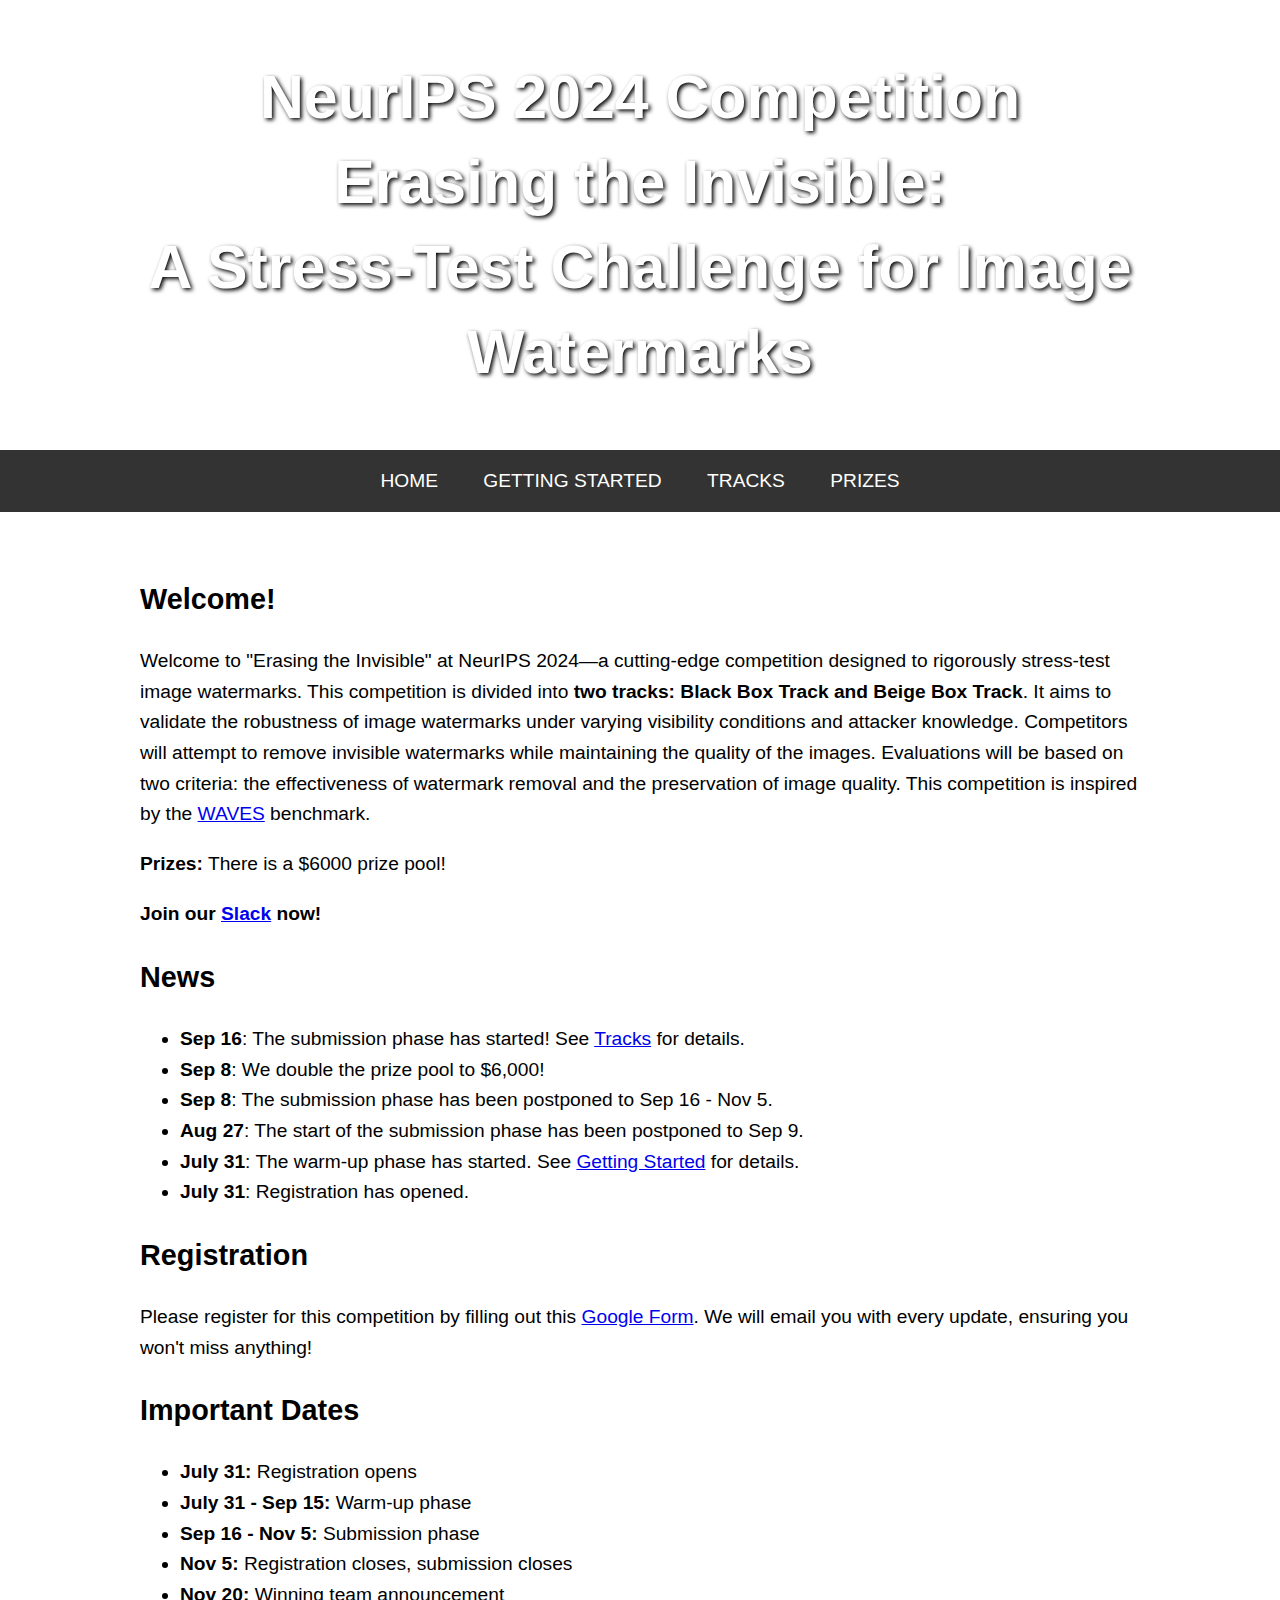
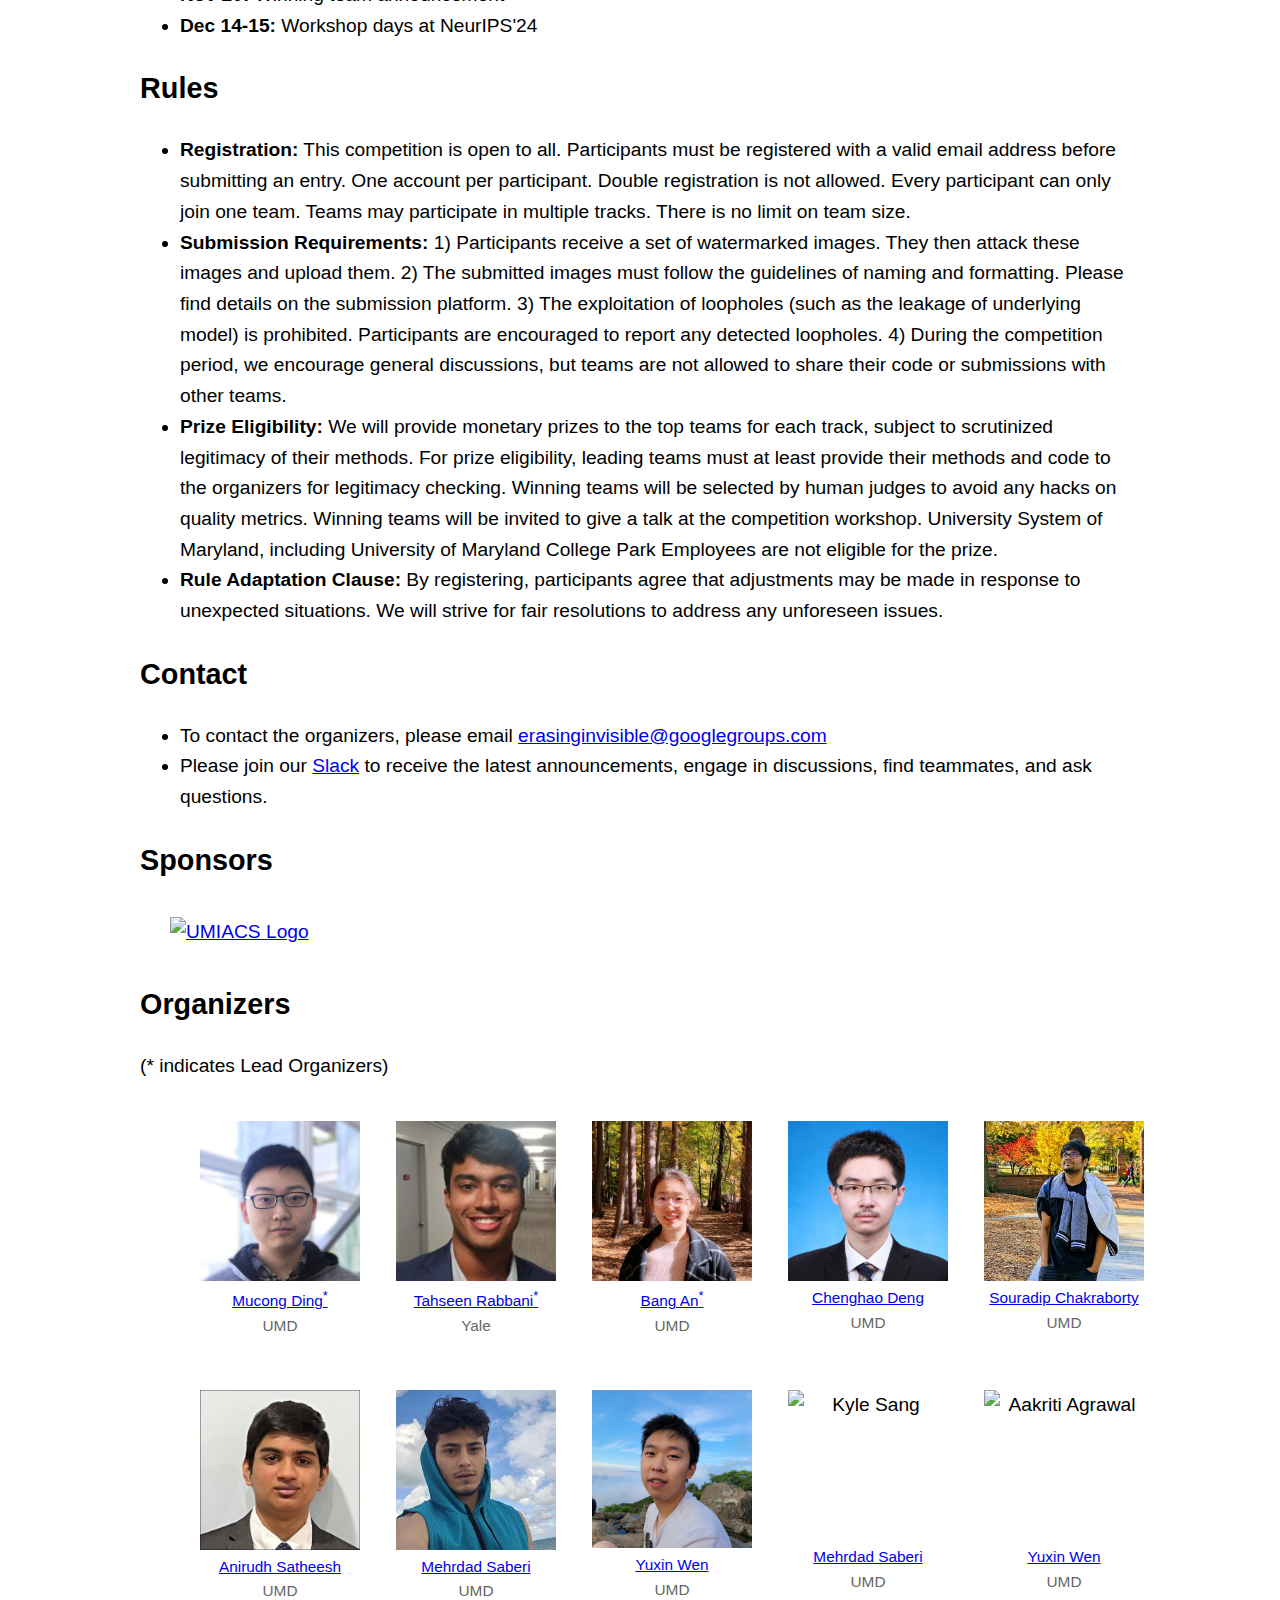
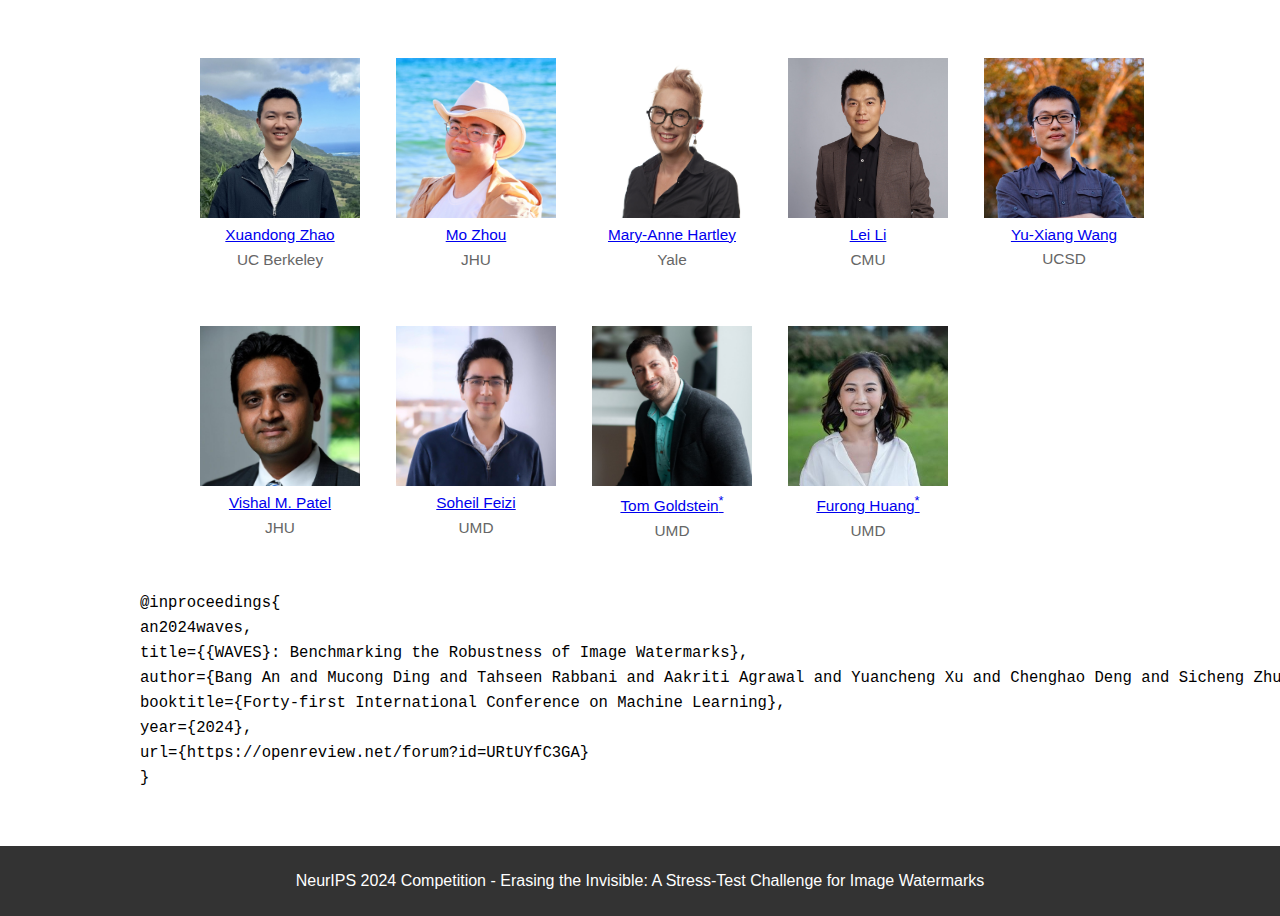
==== index.html @ 9df05ea3 "submission phase" ====
<!DOCTYPE html>
<html lang="en">
<head>
    <meta charset="UTF-8">
    <meta name="viewport" content="width=device-width, initial-scale=1.0">
    <title>NeurIPS 2024 Watermarking Competition</title>
    <link rel="stylesheet" href="style.css">
    <link rel="icon" href="assets/icon.svg" type="image/x-icon">
</head>
<body>
<div class="header">
    <h1>NeurIPS 2024 Competition<br> Erasing the Invisible:<br>A Stress-Test Challenge for Image
        Watermarks</h1>
</div>
<div class="nav">
    <a href="index.html">HOME</a>
    <a href="getting-started.html">GETTING STARTED</a>
    <a href="tracks.html">TRACKS</a>
    <a href="prizes.html">PRIZES</a>
    <!--    <a href="leaderboards.html">LEADERBOARDS</a>-->
    <!--    <a href="workshop.html">WORKSHOP</a>-->
    <!--    <a href="faq.html">FAQ</a>-->
</div>
<div class="content">
    <h2>Welcome!</h2>
    <p>Welcome to "Erasing the Invisible" at NeurIPS 2024—a cutting-edge competition designed to
        rigorously stress-test image watermarks. This competition is divided into <b>two tracks:
            Black Box Track and Beige Box Track</b>. It aims to validate the robustness of image
        watermarks under varying visibility conditions and attacker knowledge.
        Competitors will attempt to remove invisible watermarks while maintaining the quality of the
        images.
        Evaluations will be based on two criteria: the effectiveness of watermark removal and the
        preservation of image quality. This competition is inspired by the <a
                href="https://wavesbench.github.io/" target="_blank"> WAVES</a> benchmark.</p>

    <p><b>Prizes:</b> There is a $6000 prize pool!</p>
    <p><b>Join our <a
            href="https://join.slack.com/t/erasingtheinvisible/shared_invite/zt-2m8abcw3m-SmG~focrUH6npGxxBxh03g">Slack</a>
        now!</b></p>
    <h2>News</h2>
    <ul>
        <li><b>Sep 16</b>: The submission phase has started! See <a href="tracks.html" ,
                                                                  target="_blank">Tracks</a> for details.
        <li><b>Sep 8</b>: We double the prize pool to $6,000!
        <li><b>Sep 8</b>: The submission phase has been postponed to Sep 16 - Nov 5.
        <li><b>Aug 27</b>: The start of the submission phase has been postponed to Sep 9.
        <li><b>July 31</b>: The warm-up phase has started. See <a href="getting-started.html" ,
                                                                  target="_blank">Getting
            Started</a> for details.
        </li>
        <li><b>July 31</b>: Registration has opened.</li>
    </ul>

    <h2>Registration</h2>
    Please register for this competition by filling out this <a
        href="https://docs.google.com/forms/d/e/1FAIpQLSewOVIaQD0OBQijei0zxw_vg0gKv5KPgdekDD859IqjvolHGw/viewform?usp=sf_link"
        , target="_blank">Google Form</a>. We will email you with every update, ensuring you won't
    miss anything!

    <h2>Important Dates</h2>
    <ul>
        <li><b>July 31:</b> Registration opens</li>
        <li><b>July 31 - Sep 15:</b> Warm-up phase</li>
        <li><b>Sep 16 - Nov 5:</b> Submission phase</li>
        <li><b>Nov 5:</b> Registration closes, submission closes</li>
        <li><b>Nov 20:</b> Winning team announcement</li>
        <li><b>Dec 14-15:</b> Workshop days at NeurIPS'24</li>
    </ul>
    <h2>Rules</h2>
    <ul>
        <li><b>Registration:</b> This competition is open to all. Participants must be registered
            with a valid email address before submitting an entry. One account per participant.
            Double
            registration is not allowed. Every participant can only join one team.
            Teams may participate in multiple tracks. There is no limit on team size.
        </li>
        <li><b>Submission Requirements:</b> 1) Participants receive a set of watermarked images.
            They then attack these images and upload them.
            2) The submitted images must follow the guidelines of naming and formatting. Please find details on the submission platform.
<!--            3) Participants are also required to submit a description of attacks being used along-->
<!--            with the images.-->
            3) The exploitation of loopholes (such as the leakage of underlying model) is
            prohibited. Participants are encouraged to report any detected loopholes.
            4) During the competition period, we encourage general discussions, but teams are not
            allowed to share their code or submissions with other teams.
        </li>
        <li><b>Prize Eligibility:</b> We will provide monetary prizes to the top teams for each
            track, subject to scrutinized legitimacy of their methods.
            For prize eligibility, leading teams must at least provide their methods and code to the
            organizers for legitimacy checking.
            Winning teams will be selected by human judges to avoid any hacks on quality metrics.
            Winning teams will be invited to give a talk at the competition workshop. University System of Maryland, including University of Maryland College Park Employees are not eligible for the prize.
        </li>
        <li><b>Rule Adaptation Clause:</b> By registering, participants agree that adjustments may
            be made in response to unexpected situations. We will strive for fair resolutions to
            address any unforeseen issues.


        </li>

    </ul>


    <!--    <h2>Organizers</h2>-->

    <h2>Contact</h2>
    <ul>
        <li> To contact the organizers, please email <a
                href="mailto:erasinginvisible@googlegroups.com">erasinginvisible@googlegroups.com</a>
        </li>
        <li> Please join our <a
                href="https://join.slack.com/t/erasingtheinvisible/shared_invite/zt-2m8abcw3m-SmG~focrUH6npGxxBxh03g">Slack</a>
            to receive the latest announcements, engage in discussions, find teammates, and ask
            questions.
        </li>
    </ul>
    <h2>Sponsors</h2>
    <div class="sponsors-logos">
        <a href="https://www.umiacs.umd.edu/" target="_blank">
            <img src="assets/umiacs-building-logo.png" alt="UMIACS Logo" title="UMIACS">
        </a>
        <!--        <a href="http://sponsor2.com" target="_blank">-->
        <!--            <img src="images/sponsors/sponsor2.png" alt="Sponsor 2 Logo" title="Sponsor 2">-->
        <!--        </a>-->
        <!-- Add more sponsors as needed -->
    </div>
    <h2>Organizers</h2>
    (* indicates Lead Organizers)
    <div class="photo-grid">
        <figure class="photo">
            <img src="assets/people/mucong_ding.jpg" alt="Mucong Ding">
            <figcaption alt="Mucong Ding"><a href="https://www.mucongding.com/">Mucong Ding<sup>*</sup></a><br>UMD </figcaption>
        </figure>
        <figure class="photo">
            <img src="assets/people/tahseen.jpg" alt="Tahseen Rabbani">
            <figcaption alt="Tahseen Rabbani"><a href="https://twr7bm.github.io/">Tahseen Rabbani<sup>*</sup></a><br>Yale </figcaption>
        </figure>
        <figure class="photo">
            <img src="assets/people/bang.jpg" alt="Bang An">
            <figcaption alt="Bang An"><a href="https://bangann.github.io/">Bang An<sup>*</sup></a><br>UMD </figcaption>
        </figure>
        <figure class="photo">
            <img src="assets/people/chenghao.jpg" alt="Chenghao Deng">
            <figcaption alt="Chenghao Deng"><a href="https://www.linkedin.com/in/chenghao-deng-326444182/">Chenghao Deng</a><br>UMD </figcaption>
        </figure>
        <figure class="photo">
            <img src="assets/people/souradip.jpg" alt="Souradip Chakraborty">
            <figcaption alt="Souradip Chakraborty"><a href="https://souradip-chakraborty.github.io/">Souradip Chakraborty</a><br>UMD </figcaption>
        </figure>
        <figure class="photo">
            <img src="assets/people/anirudh.jpg" alt="Anirudh Satheesh">
            <figcaption alt=""><a href="https://www.linkedin.com/in/anirudh-satheesh/">Anirudh Satheesh</a><br>UMD </figcaption>
        </figure>
        <figure class="photo">
            <img src="assets/people/mehrdad.jpg" alt="Mehrdad Saberi">
            <figcaption alt=""><a href="https://mehrdadsaberi.github.io/">Mehrdad Saberi</a><br>UMD </figcaption>
        </figure>
        <figure class="photo">
            <img src="assets/people/yuxin.png" alt="Yuxin Wen">
            <figcaption alt=""><a href="https://yuxinwenrick.github.io/">Yuxin Wen</a><br>UMD </figcaption>
        </figure>
        <figure class="photo">
            <img src="assets/people/kyle.jpg" alt="Kyle Sang">
            <figcaption alt=""><a href="https://www.linkedin.com/in/kyle-sang/">Mehrdad Saberi</a><br>UMD </figcaption>
        </figure>
        <figure class="photo">
            <img src="assets/people/aakriti.jpeg" alt="Aakriti Agrawal">
            <figcaption alt=""><a href="https://sites.google.com/bits-pilani.ac.in/aakriti">Yuxin Wen</a><br>UMD </figcaption>
        </figure>
        <figure class="photo">
            <img src="assets/people/xuandong.jpg" alt="Xuandong Zhao">
             <figcaption alt=""><a href="https://xuandongzhao.github.io/">Xuandong Zhao</a><br>UC Berkeley </figcaption>
        </figure>
        <figure class="photo">
            <img src="assets/people/mozhou.png" alt="Mo Zhou">
            <figcaption alt=""><a href="https://cdluminate.github.io/">Mo Zhou</a><br>JHU </figcaption>
        </figure>
        <figure class="photo">
            <img src="assets/people/mary.jpg" alt="Mary-Anne Hartley">
            <figcaption alt=""><a href="https://medicine.yale.edu/profile/mary-anne-hartley/">Mary-Anne Hartley</a><br>Yale </figcaption>
        </figure>
        <figure class="photo">
            <img src="assets/people/lei.jpg" alt="Lei Li">
            <figcaption alt=""><a href="https://lileicc.github.io/">Lei Li</a><br>CMU </figcaption>
        </figure>
        <figure class="photo">
            <img src="assets/people/yuxiang.jpg" alt="Yu-Xiang Wang">
            <figcaption alt=""><a href="https://cseweb.ucsd.edu/~yuxiangw/">Yu-Xiang Wang</a><br>UCSD </figcaption>
        </figure>
        <figure class="photo">
            <img src="assets/people/vishal.jpg" alt="Vishal M. Patel">
            <figcaption alt=""><a href="https://engineering.jhu.edu/faculty/vishal-patel/">Vishal M. Patel</a><br>JHU </figcaption>
        </figure>
        <figure class="photo">
            <img src="assets/people/soheil.jpg" alt="Soheil Feizi">
            <figcaption alt=""><a href="https://www.cs.umd.edu/~sfeizi/">Soheil Feizi</a><br>UMD </figcaption>
        </figure>
        <figure class="photo">
            <img src="assets/people/tom.jpg" alt="Tom Goldstein">
             <figcaption alt=""><a href="https://www.cs.umd.edu/~tomg/">Tom Goldstein<sup>*</sup></a><br>UMD </figcaption>
        </figure>
        <figure class="photo">
            <img src="assets/people/furong.jpg" alt="Furong Huang">
            <figcaption alt=""><a href="https://furong-huang.com/">Furong Huang<sup>*</sup></a><br>UMD </figcaption>
        </figure>
        <!-- Add more photos as needed -->
    </div>
    <pre><code>@inproceedings{
an2024waves,
title={{WAVES}: Benchmarking the Robustness of Image Watermarks},
author={Bang An and Mucong Ding and Tahseen Rabbani and Aakriti Agrawal and Yuancheng Xu and Chenghao Deng and Sicheng Zhu and Abdirisak Mohamed and Yuxin Wen and Tom Goldstein and Furong Huang},
booktitle={Forty-first International Conference on Machine Learning},
year={2024},
url={https://openreview.net/forum?id=URtUYfC3GA}
}</code></pre>




</div>
<div class="footer">
    <p>NeurIPS 2024 Competition - Erasing the Invisible: A Stress-Test Challenge for Image
        Watermarks</p>
</div>
</body>
</html>
---- style.css ----
body, html {
    margin: 0;
    font-family: Arial, sans-serif;
}

.header {
    background-image: url('https://upload.wikimedia.org/wikipedia/commons/0/0a/The_Great_Wave_off_Kanagawa.jpg');
    height: 50vh;
    background-size: cover;
    background-position: center;
    display: flex;
    align-items: center;
    justify-content: center;
    color: white;
    text-shadow: 2px 2px 4px #000000;
}

.header h1 {
    text-align: center;
    width: 100%;
    font-size: 3.8em;
    padding: 20px;
    line-height: 1.4;
}

.nav {
    background: #333;
    color: #fff;
    padding: 20px;
    text-align: center;
    font-size: 1.2em;
}

.nav a {
    color: white;
    padding: 14px 20px;
    text-decoration: none;
}

.nav a:hover {
    background-color: #ddd;
    color: black;
}

.content {
    background-color: white; /* Light background for content */
    padding: 20px 40px; /* Increased padding for better spacing */
    margin: 20px auto; /* Centers the content and adds vertical spacing */
    max-width: 1000px; /* Maximum width of the content block */
    /*box-shadow: 0 4px 8px rgba(0, 0, 0, 0.1); !* Subtle shadow for depth *!*/
    font-size: 1.2em; /* Larger font size for readability */
    line-height: 1.6; /* Increased line height */
    text-align: left; /* Keep text aligned to the left for better readability in paragraphs */
}

.footer {
    text-align: center;
    padding: 10px;
    background: #333;
    color: white;
}

.sponsors-logos img {
    width: 250px; /* or any size that fits your design */
    height: auto;
    margin: 10px 20px;
    vertical-align: middle; /* Aligns the image vertically if text or other elements are present */
}

.sponsors-logos a {
    display: inline-block; /* Ensures the links are aligned nicely */
    margin: 0 10px; /* Space between logos */
}

.responsive-image {
    width: 100%; /* Makes the image responsive and matches the container's width */
    height: auto; /* Maintains the aspect ratio of the image */
}

.photo-grid {
    display: grid;
    grid-template-columns: repeat(auto-fit, minmax(160px, 1fr)); /* adjust number of columns based on content width */
    gap: 20px;
    justify-content: center; /* Centers the grid items in the row */
    padding: 20px;
}

.photo {
    width: 160px;
    height: 210px; /* Increased height to accommodate captions */
    overflow: hidden;
    display: flex;
    flex-direction: column;
    align-items: center;
    text-align: center; /* Center-align text for aesthetic purposes */
    background: #fff; /* Optional: background color */
}

.photo img {
    width: 100%;
    height: 160px; /* Fixed height for images */
    object-fit: cover;
}

figcaption {
    color: #666; /* Caption text color */
    font-size: 0.8em; /* Smaller font size for captions */
    padding: 5px; /* Padding around the caption text */
}


/* Medium Screen Devices: Tablets in Landscape Mode */
@media (min-width: 768px) and (max-width: 1024px) {
    .header h1 {
        font-size: 3.0em;
        padding: 15px;
    }

    .nav {
        font-size: 1.1em;
    }

    .nav a {
        padding: 12px 18px;
    }

    .content {
        padding: 15px 30px;
        font-size: 1.1em;
    }

    .photo-grid {
        grid-template-columns: repeat(auto-fit, minmax(180px, 1fr));
    }

    .photo {
        width: 180px;
        height: 230px;
    }

    .photo img {
        height: 180px;
    }

    .sponsors-logos img {
        width: 100px;
    }
}

/* Smaller Devices: Mobile Phones */
@media (max-width: 768px) {
    .header {
        height: 30vh;
    }

    .header h1 {
        font-size: 2.5em;
        padding: 10px;
    }

    .nav {
        font-size: 1em;
    }

    .nav a {
        padding: 10px 15px;
    }

    .content {
        padding: 10px 20px;
        margin: 10px auto;
        font-size: 1em;
    }

    .footer {
        padding: 5px;
    }

    .sponsors-logos img {
        width: 80px;
    }
}

/* Very Small Devices */
@media (max-width: 480px) {
    .header {
        height: 25vh;
    }

    .header h1 {
        font-size: 2em;
    }

    .nav {
        padding: 10px 0;
        font-size: 0.9em;
    }

    .nav a {
        padding: 8px 10px;
    }

    .content {
        padding: 8px 15px;
    }
}
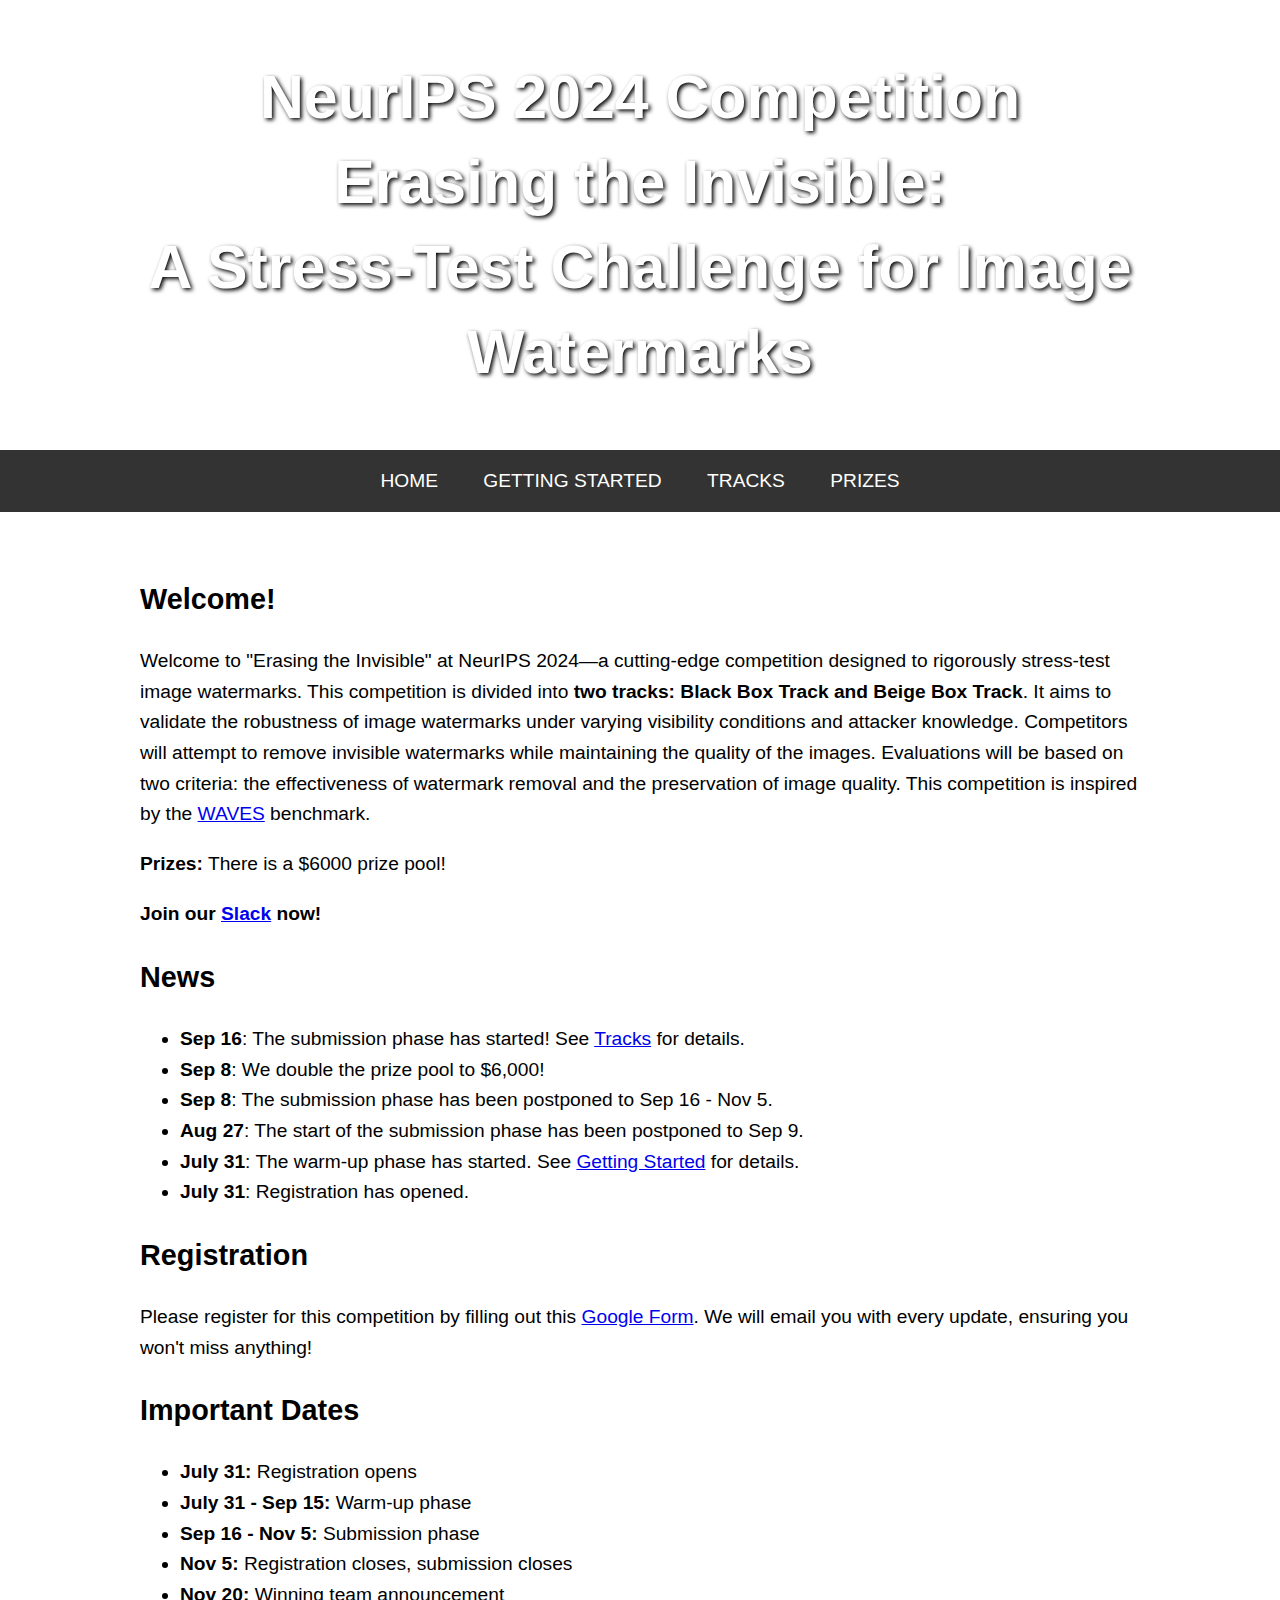
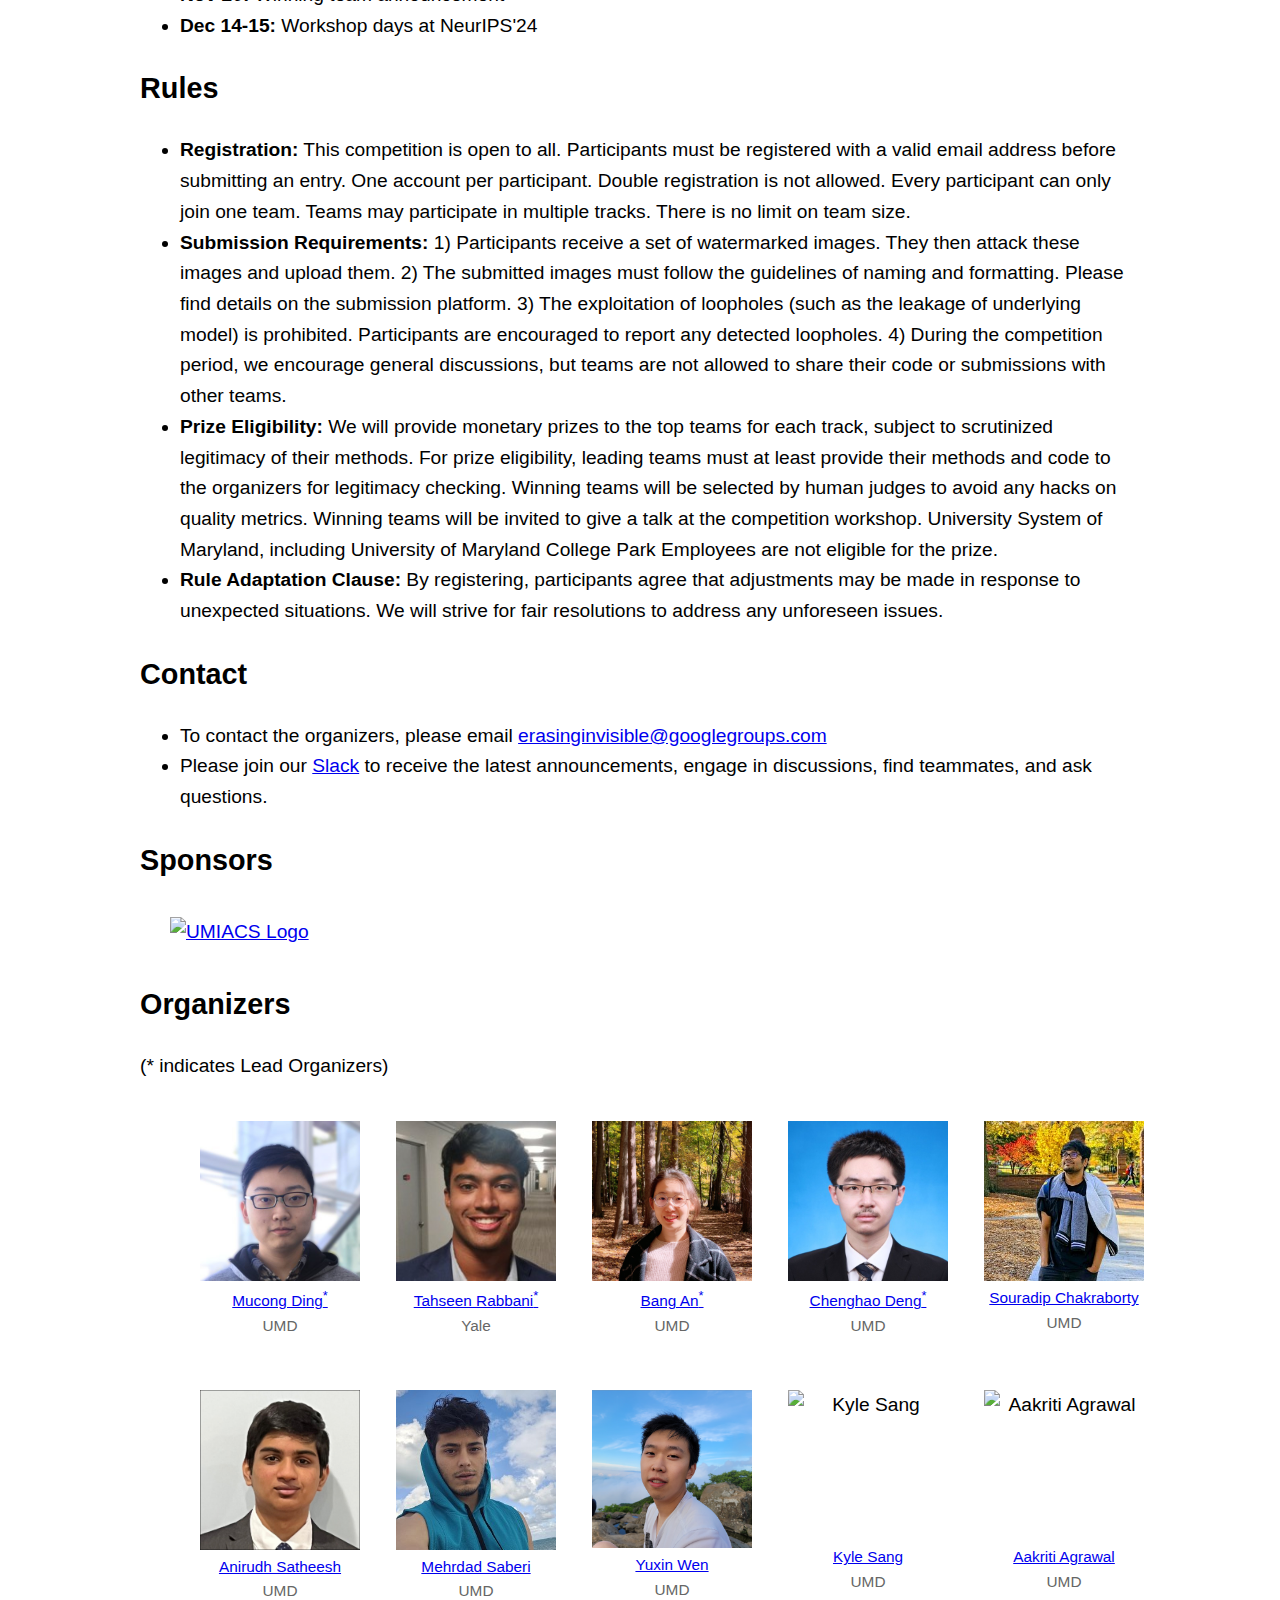
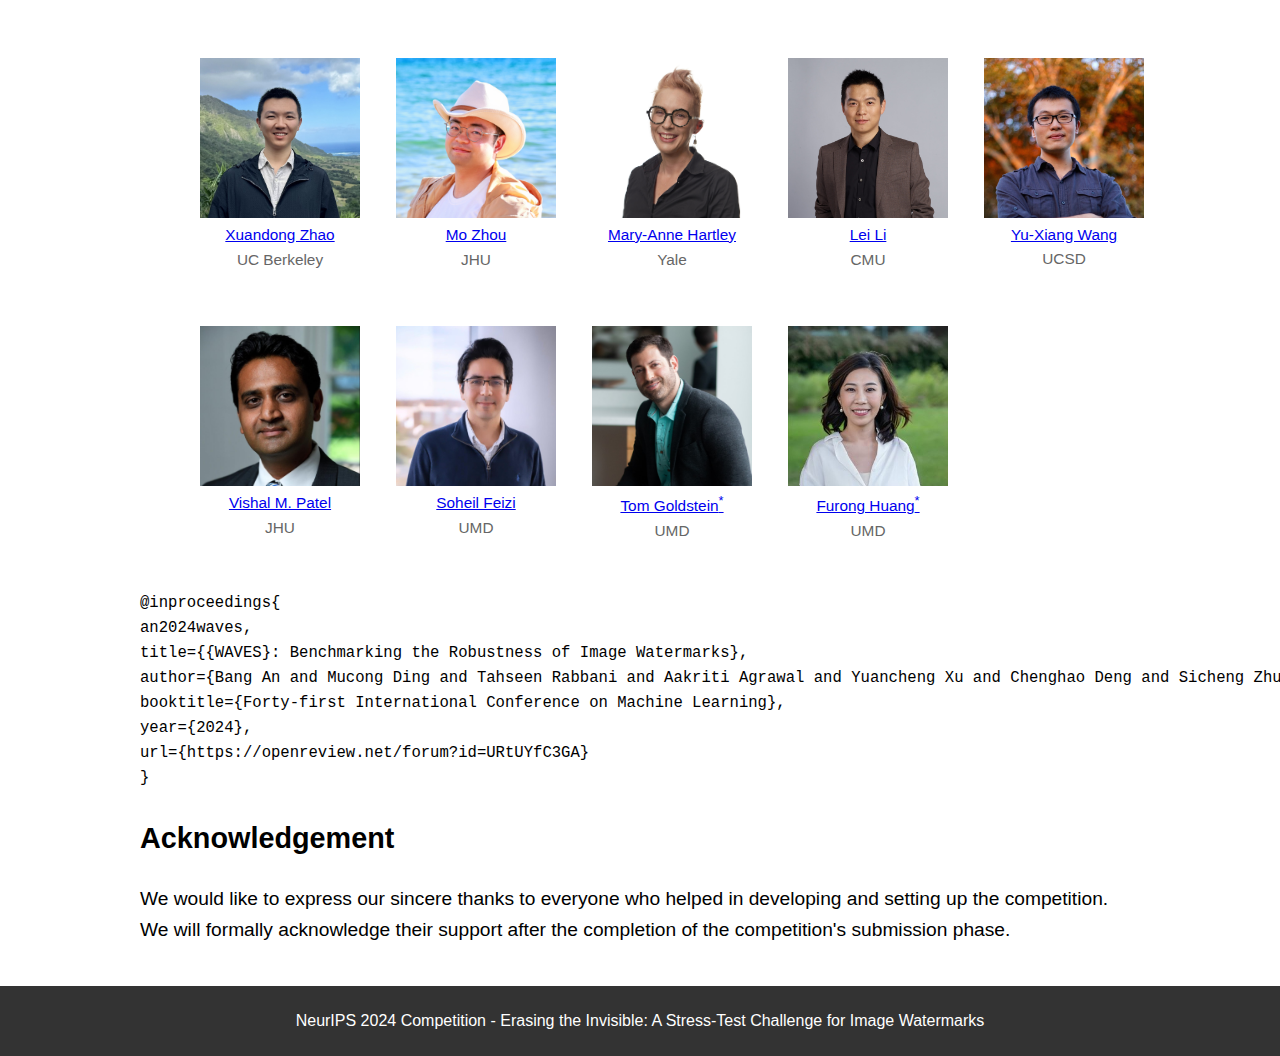
==== commit b6f68acc: "acknowledgement" ====
--- a/index.html
+++ b/index.html
@@ -141,7 +141,7 @@
         </figure>
         <figure class="photo">
             <img src="assets/people/chenghao.jpg" alt="Chenghao Deng">
-            <figcaption alt="Chenghao Deng"><a href="https://www.linkedin.com/in/chenghao-deng-326444182/">Chenghao Deng</a><br>UMD </figcaption>
+            <figcaption alt="Chenghao Deng"><a href="https://www.linkedin.com/in/chenghao-deng-326444182/">Chenghao Deng<sup>*</sup></a><br>UMD </figcaption>
         </figure>
         <figure class="photo">
             <img src="assets/people/souradip.jpg" alt="Souradip Chakraborty">
@@ -161,11 +161,11 @@
         </figure>
         <figure class="photo">
             <img src="assets/people/kyle.jpg" alt="Kyle Sang">
-            <figcaption alt=""><a href="https://www.linkedin.com/in/kyle-sang/">Mehrdad Saberi</a><br>UMD </figcaption>
+            <figcaption alt=""><a href="https://www.linkedin.com/in/kyle-sang/">Kyle Sang</a><br>UMD </figcaption>
         </figure>
         <figure class="photo">
             <img src="assets/people/aakriti.jpeg" alt="Aakriti Agrawal">
-            <figcaption alt=""><a href="https://sites.google.com/bits-pilani.ac.in/aakriti">Yuxin Wen</a><br>UMD </figcaption>
+            <figcaption alt=""><a href="https://sites.google.com/bits-pilani.ac.in/aakriti">Aakriti Agrawal</a><br>UMD </figcaption>
         </figure>
         <figure class="photo">
             <img src="assets/people/xuandong.jpg" alt="Xuandong Zhao">
@@ -214,6 +214,9 @@
 url={https://openreview.net/forum?id=URtUYfC3GA}
 }</code></pre>
 
+    <h2>Acknowledgement</h2>
+    We would like to express our sincere thanks to everyone who helped in developing and setting up the competition.
+    We will formally acknowledge their support after the completion of the competition's submission phase.
 
 
 
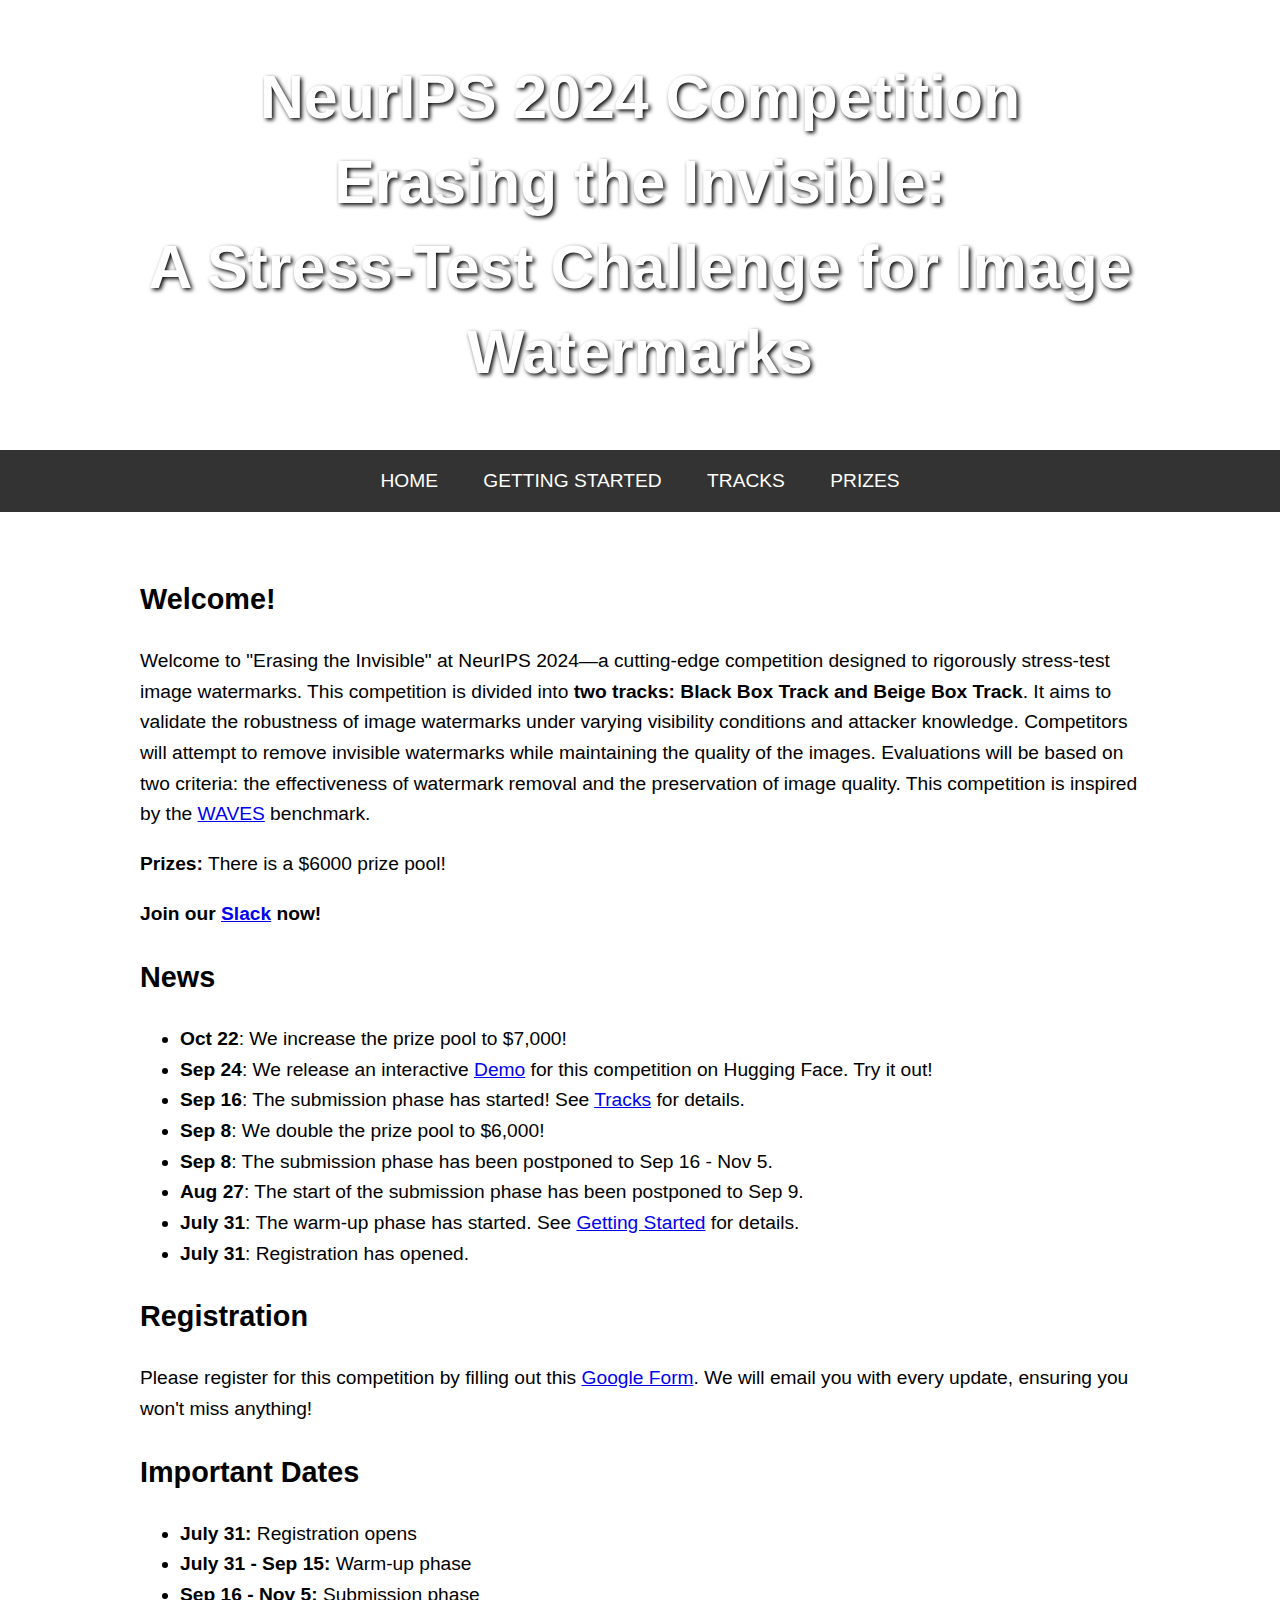
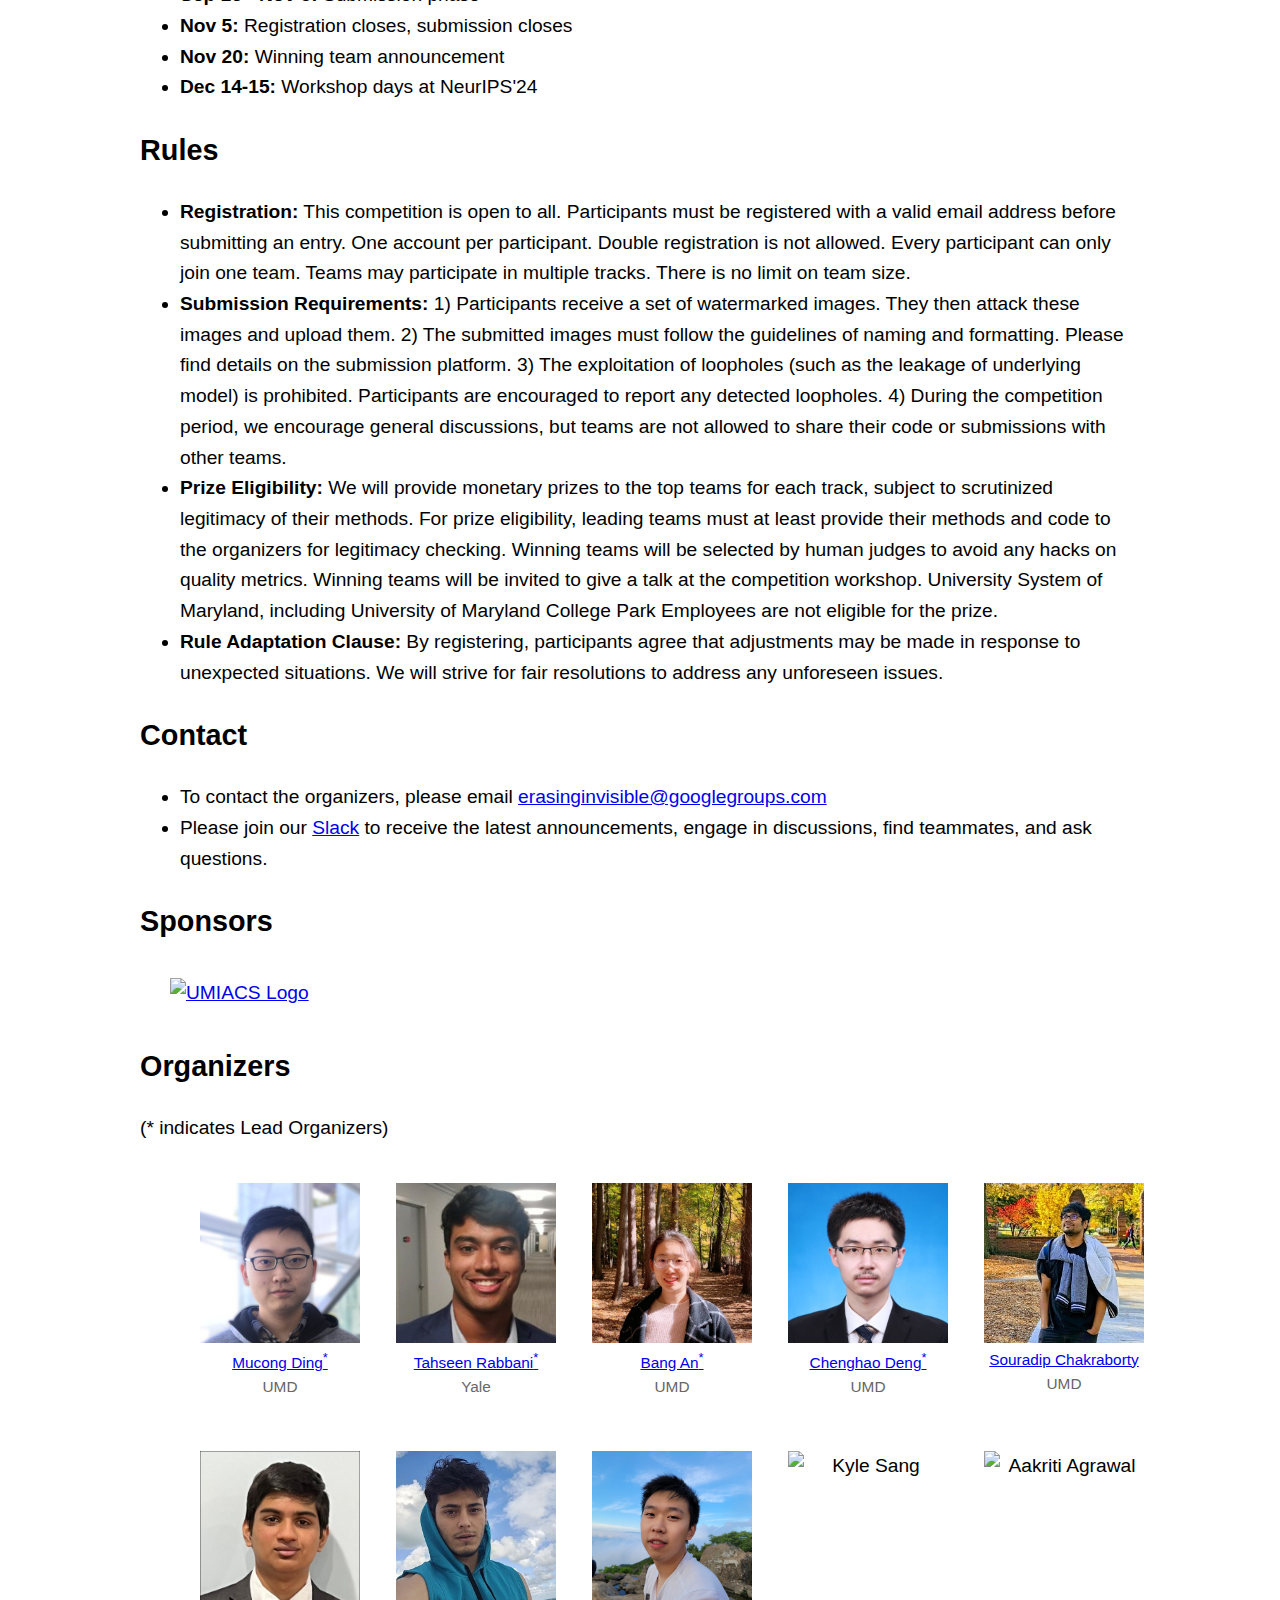
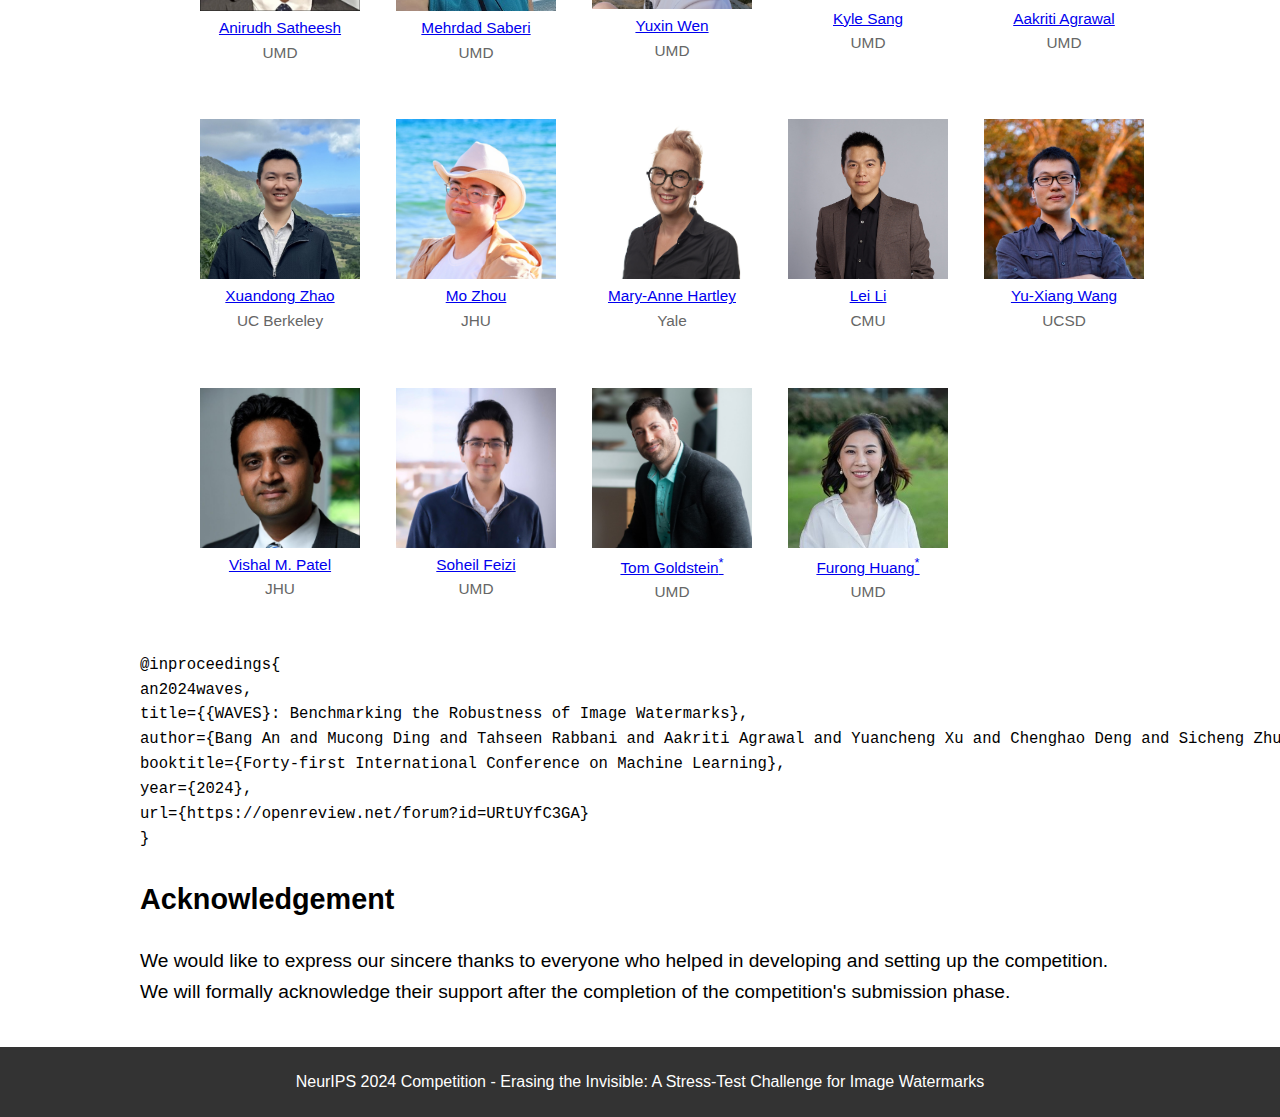
==== commit 16c353f5: "increase prize" ====
--- a/index.html
+++ b/index.html
@@ -35,10 +35,14 @@
 
     <p><b>Prizes:</b> There is a $6000 prize pool!</p>
     <p><b>Join our <a
-            href="https://join.slack.com/t/erasingtheinvisible/shared_invite/zt-2m8abcw3m-SmG~focrUH6npGxxBxh03g">Slack</a>
+            href="https://join.slack.com/t/erasingtheinvisible/shared_invite/zt-2keqwp67q-pcfOqjWoRNTdzAuhuLAh8g">Slack</a>
         now!</b></p>
     <h2>News</h2>
     <ul>
+        <li><b>Oct 22</b>: We increase the prize pool to $7,000!
+        <li><b>Sep 24</b>: We release an interactive <a href="https://huggingface.co/spaces/furonghuang-lab/Erasing-Invisible-Demo" ,
+                                                                  target="_blank">Demo</a> for this competition on Hugging Face. Try it out!
+
         <li><b>Sep 16</b>: The submission phase has started! See <a href="tracks.html" ,
                                                                   target="_blank">Tracks</a> for details.
         <li><b>Sep 8</b>: We double the prize pool to $6,000!
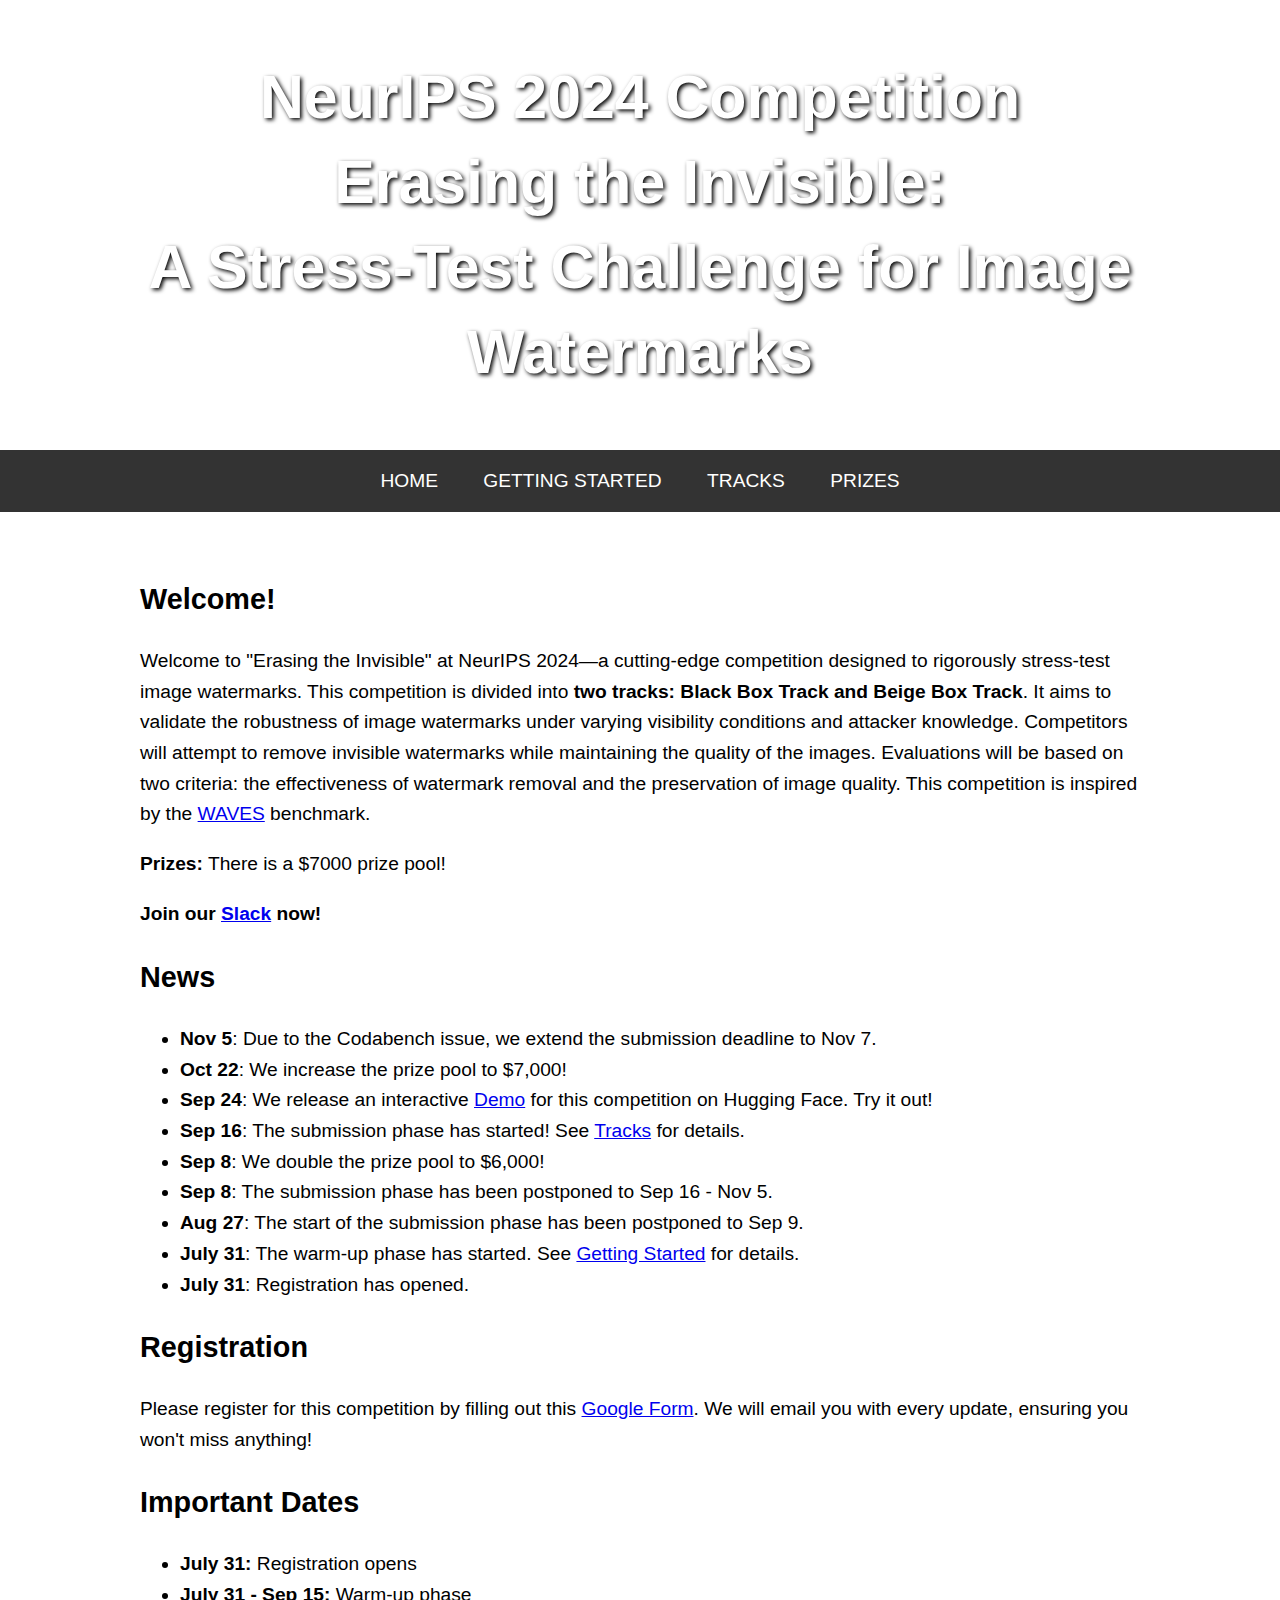
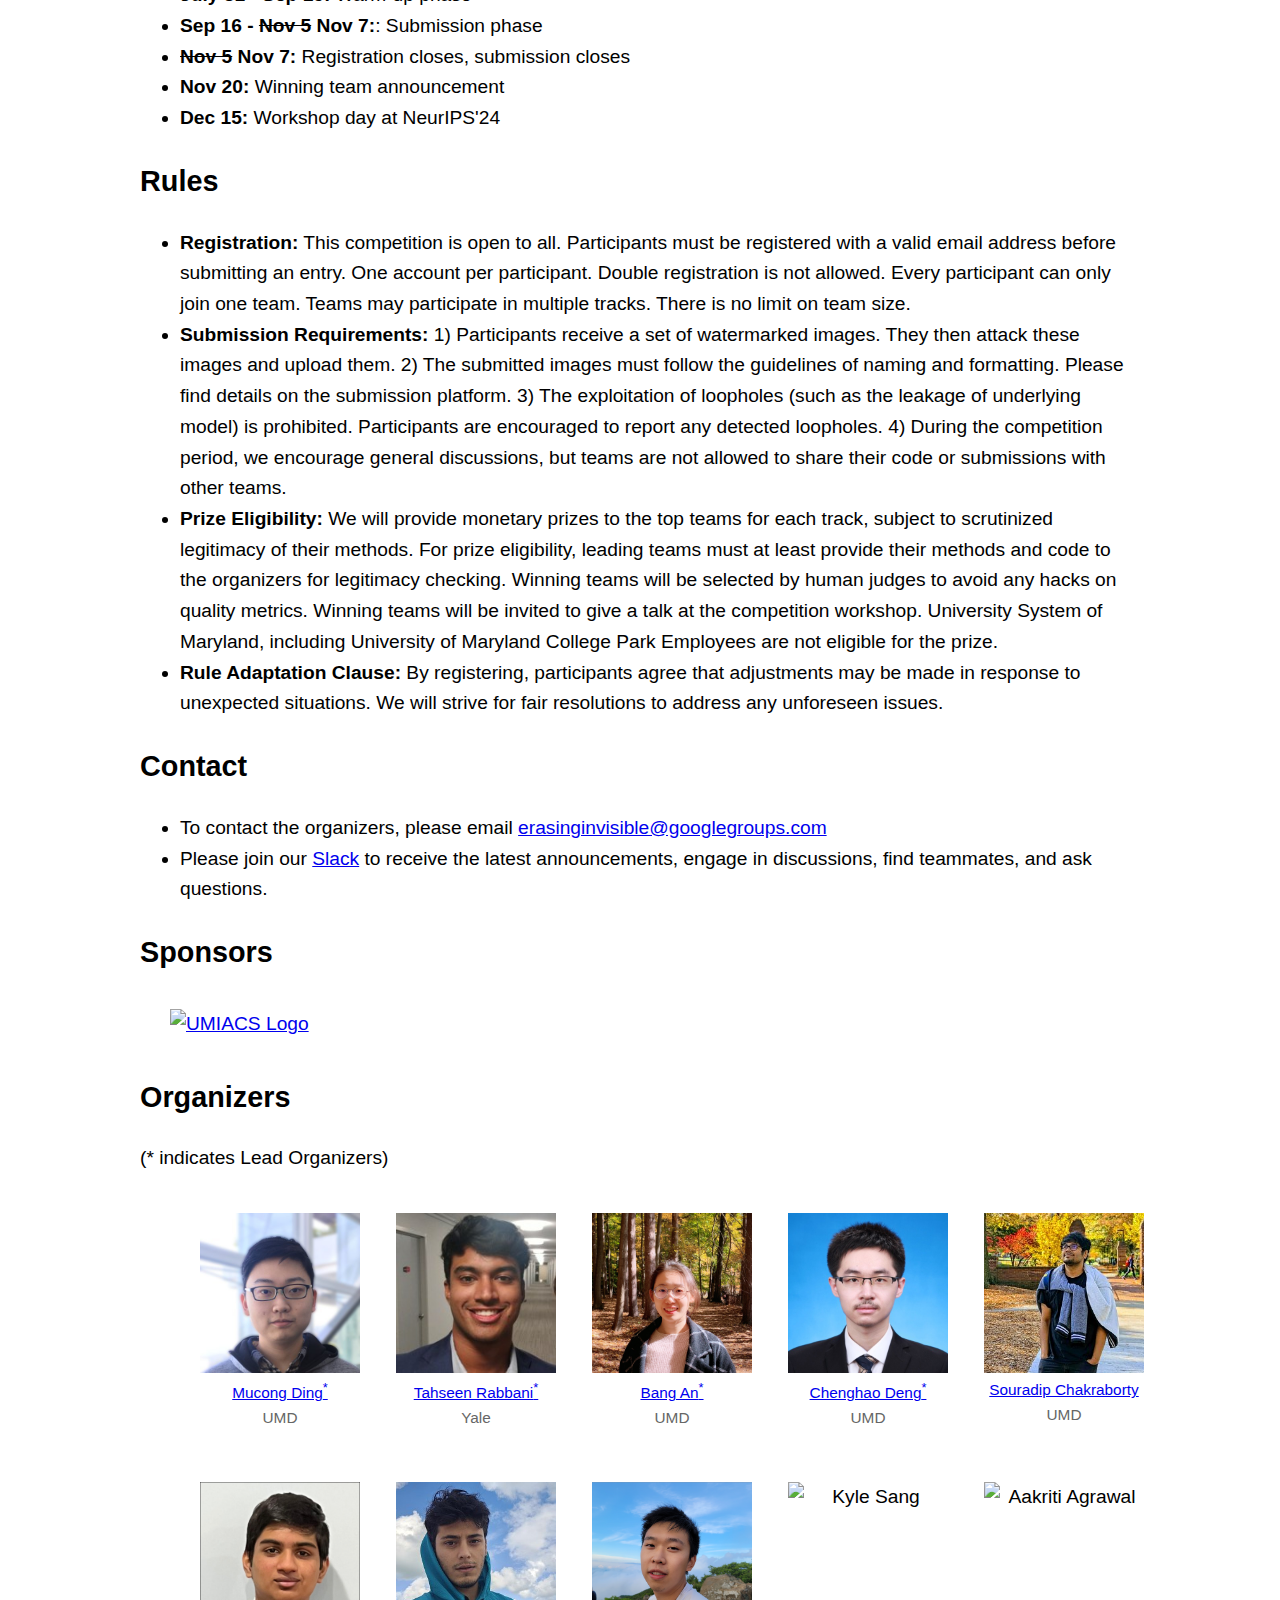
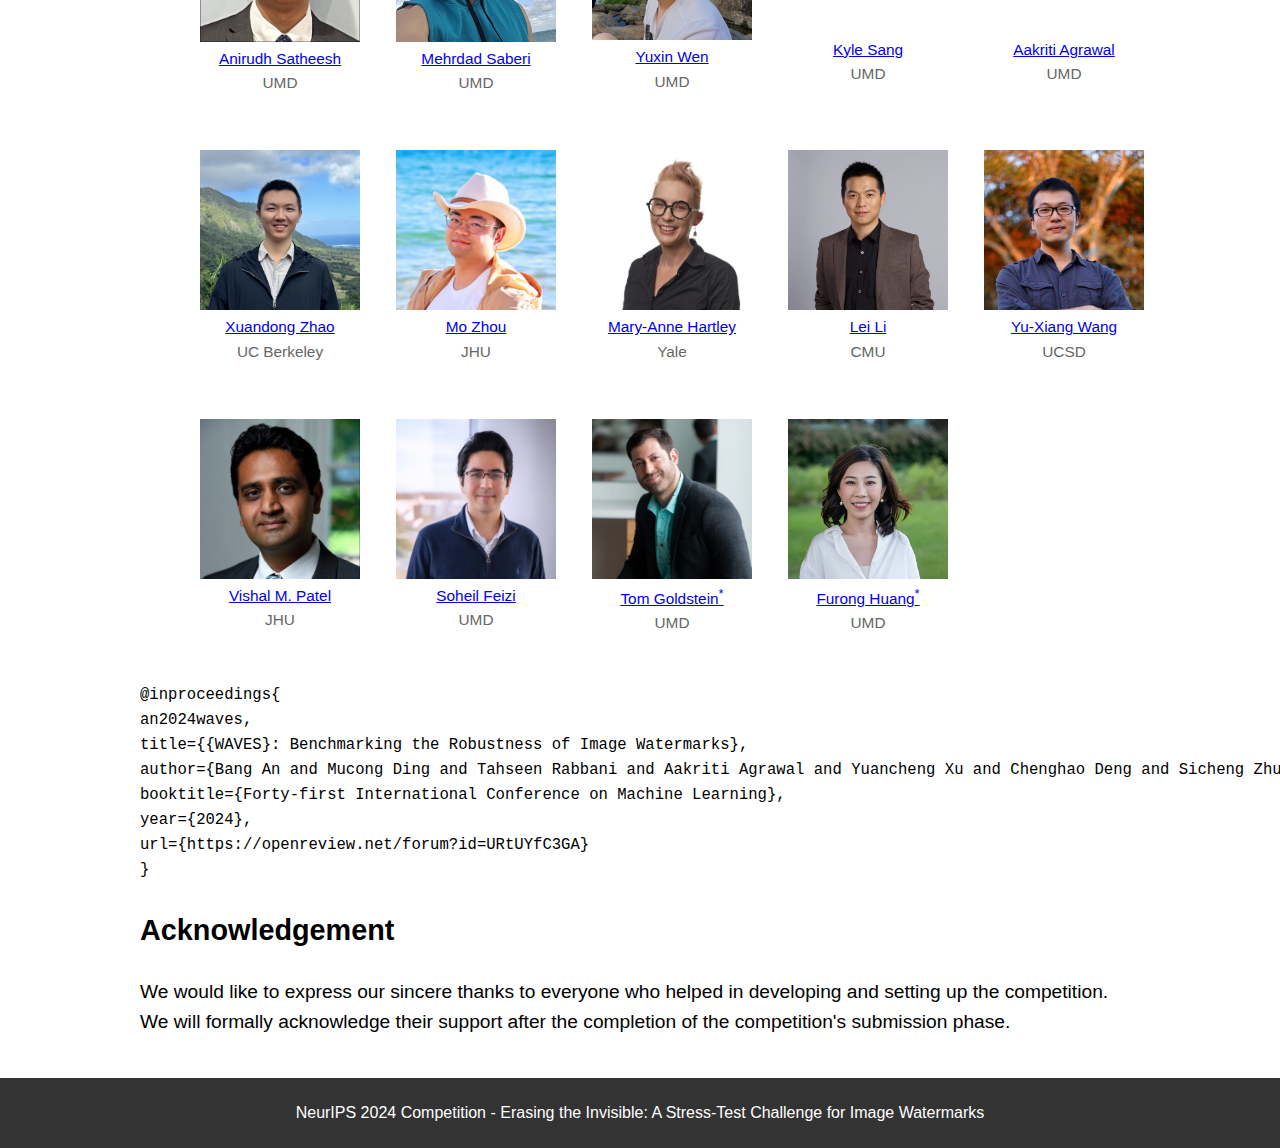
==== commit ca637855: "ddl" ====
--- a/index.html
+++ b/index.html
@@ -33,12 +33,13 @@
         preservation of image quality. This competition is inspired by the <a
                 href="https://wavesbench.github.io/" target="_blank"> WAVES</a> benchmark.</p>
 
-    <p><b>Prizes:</b> There is a $6000 prize pool!</p>
+    <p><b>Prizes:</b> There is a $7000 prize pool!</p>
     <p><b>Join our <a
             href="https://join.slack.com/t/erasingtheinvisible/shared_invite/zt-2keqwp67q-pcfOqjWoRNTdzAuhuLAh8g">Slack</a>
         now!</b></p>
     <h2>News</h2>
     <ul>
+        <li><b>Nov 5</b>: Due to the Codabench issue, we extend the submission deadline to Nov 7.
         <li><b>Oct 22</b>: We increase the prize pool to $7,000!
         <li><b>Sep 24</b>: We release an interactive <a href="https://huggingface.co/spaces/furonghuang-lab/Erasing-Invisible-Demo" ,
                                                                   target="_blank">Demo</a> for this competition on Hugging Face. Try it out!
@@ -65,10 +66,10 @@
     <ul>
         <li><b>July 31:</b> Registration opens</li>
         <li><b>July 31 - Sep 15:</b> Warm-up phase</li>
-        <li><b>Sep 16 - Nov 5:</b> Submission phase</li>
-        <li><b>Nov 5:</b> Registration closes, submission closes</li>
+        <li><b>Sep 16 - <del>Nov 5</del> Nov 7:</b>:</b> Submission phase</li>
+        <li><b><del>Nov 5</del> Nov 7:</b> Registration closes, submission closes</li>
         <li><b>Nov 20:</b> Winning team announcement</li>
-        <li><b>Dec 14-15:</b> Workshop days at NeurIPS'24</li>
+        <li><b>Dec 15:</b> Workshop day at NeurIPS'24</li>
     </ul>
     <h2>Rules</h2>
     <ul>
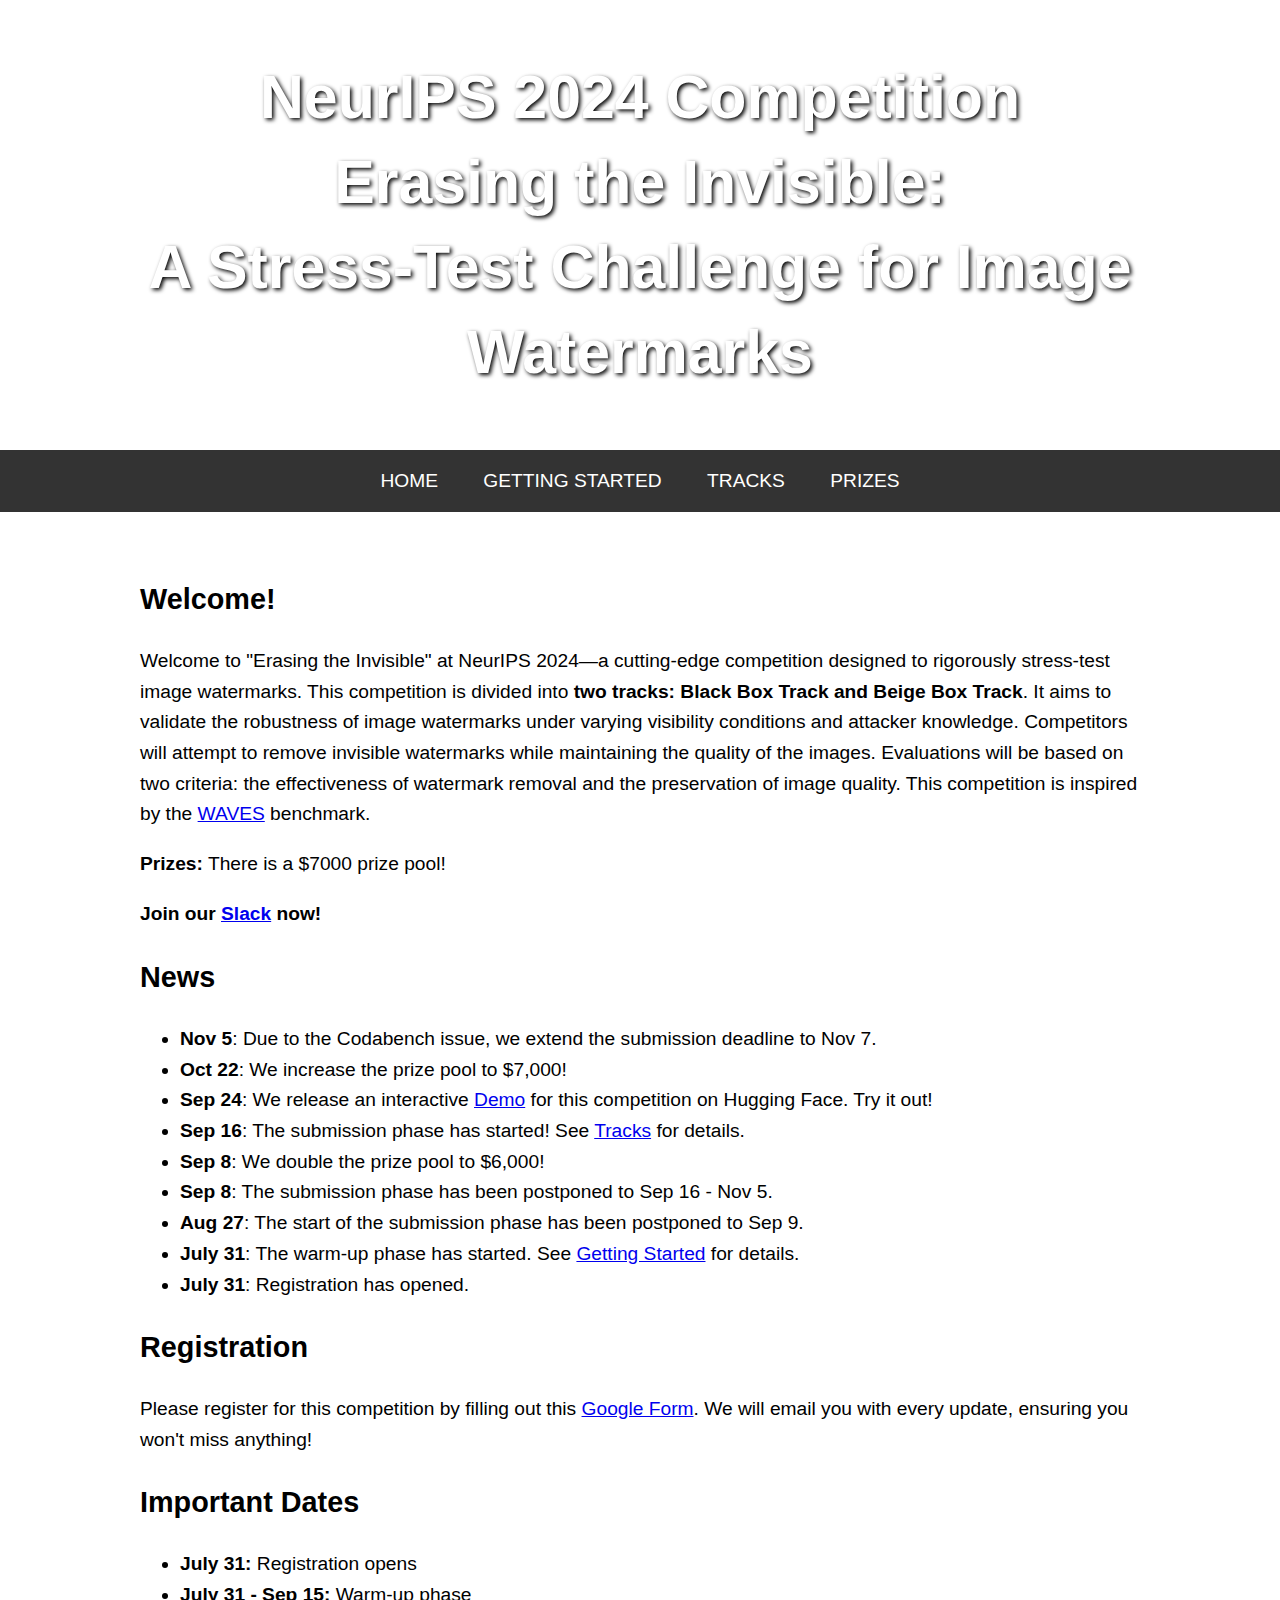
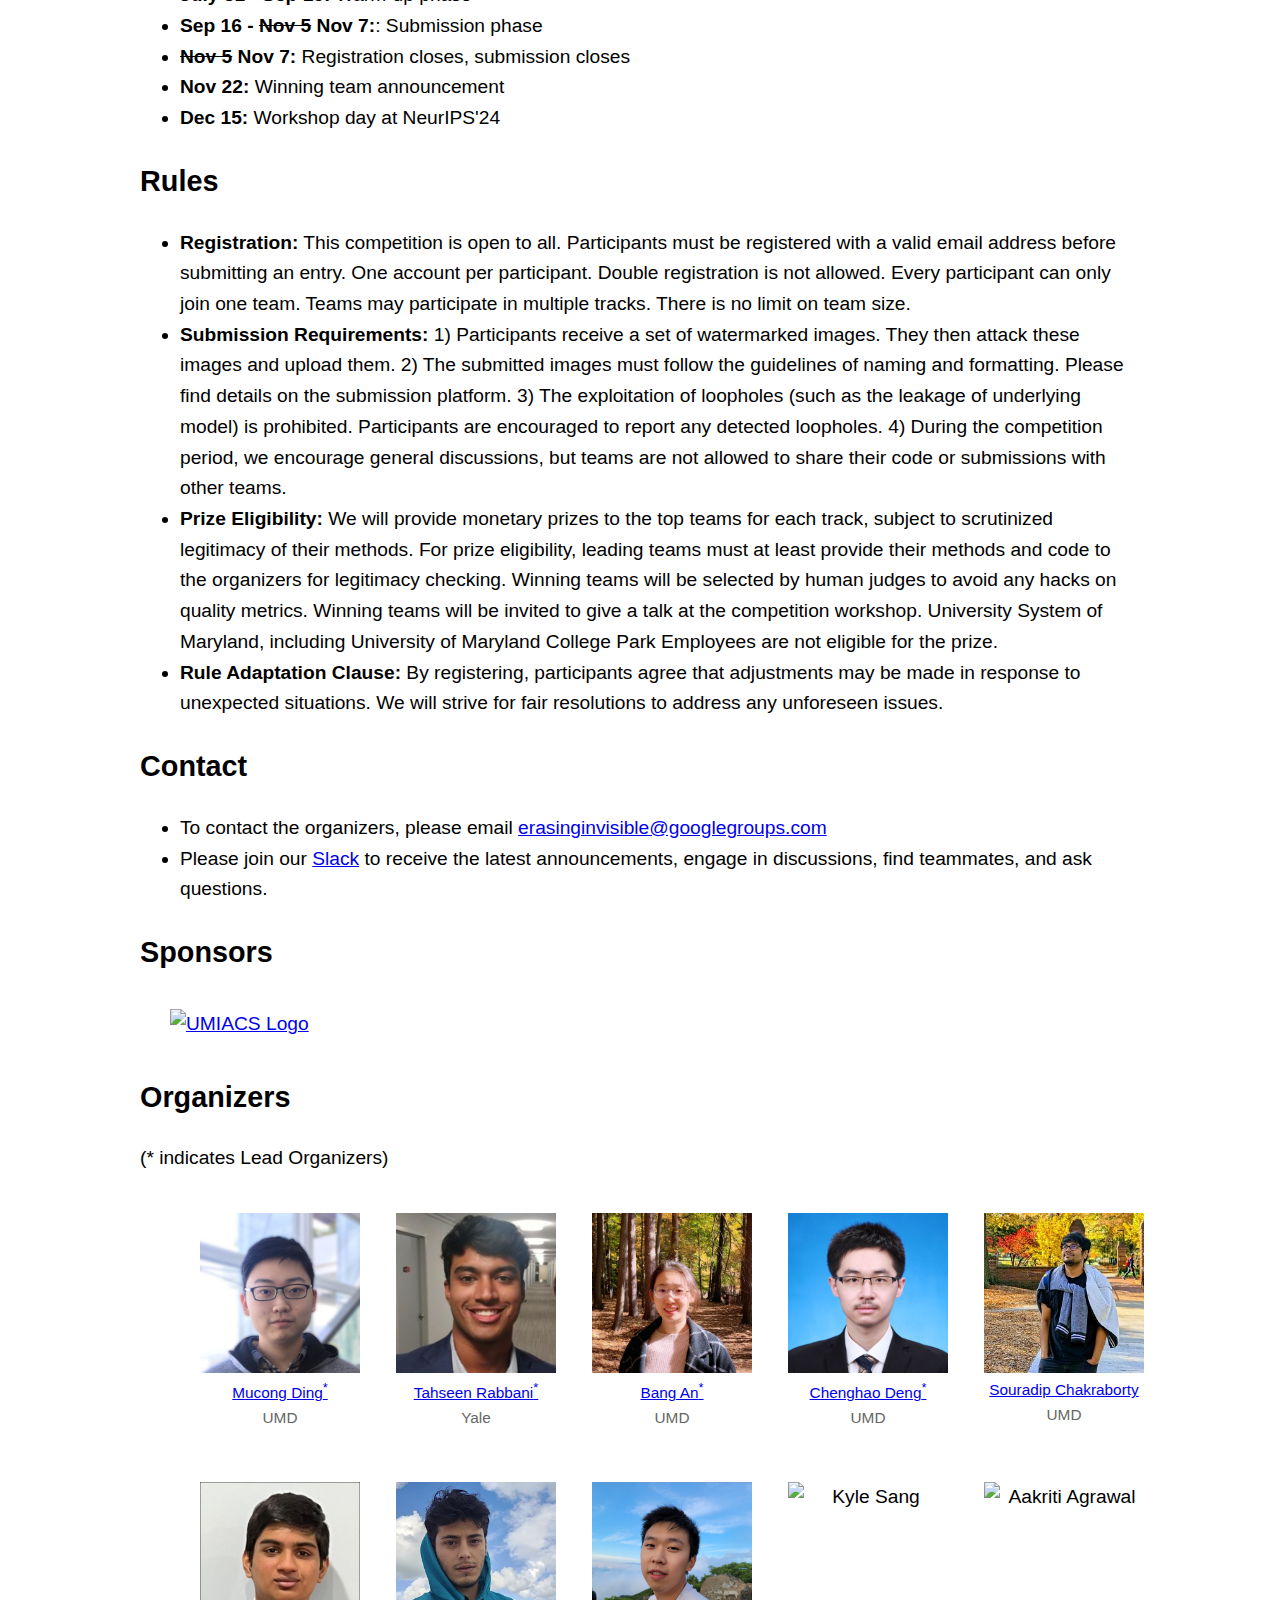
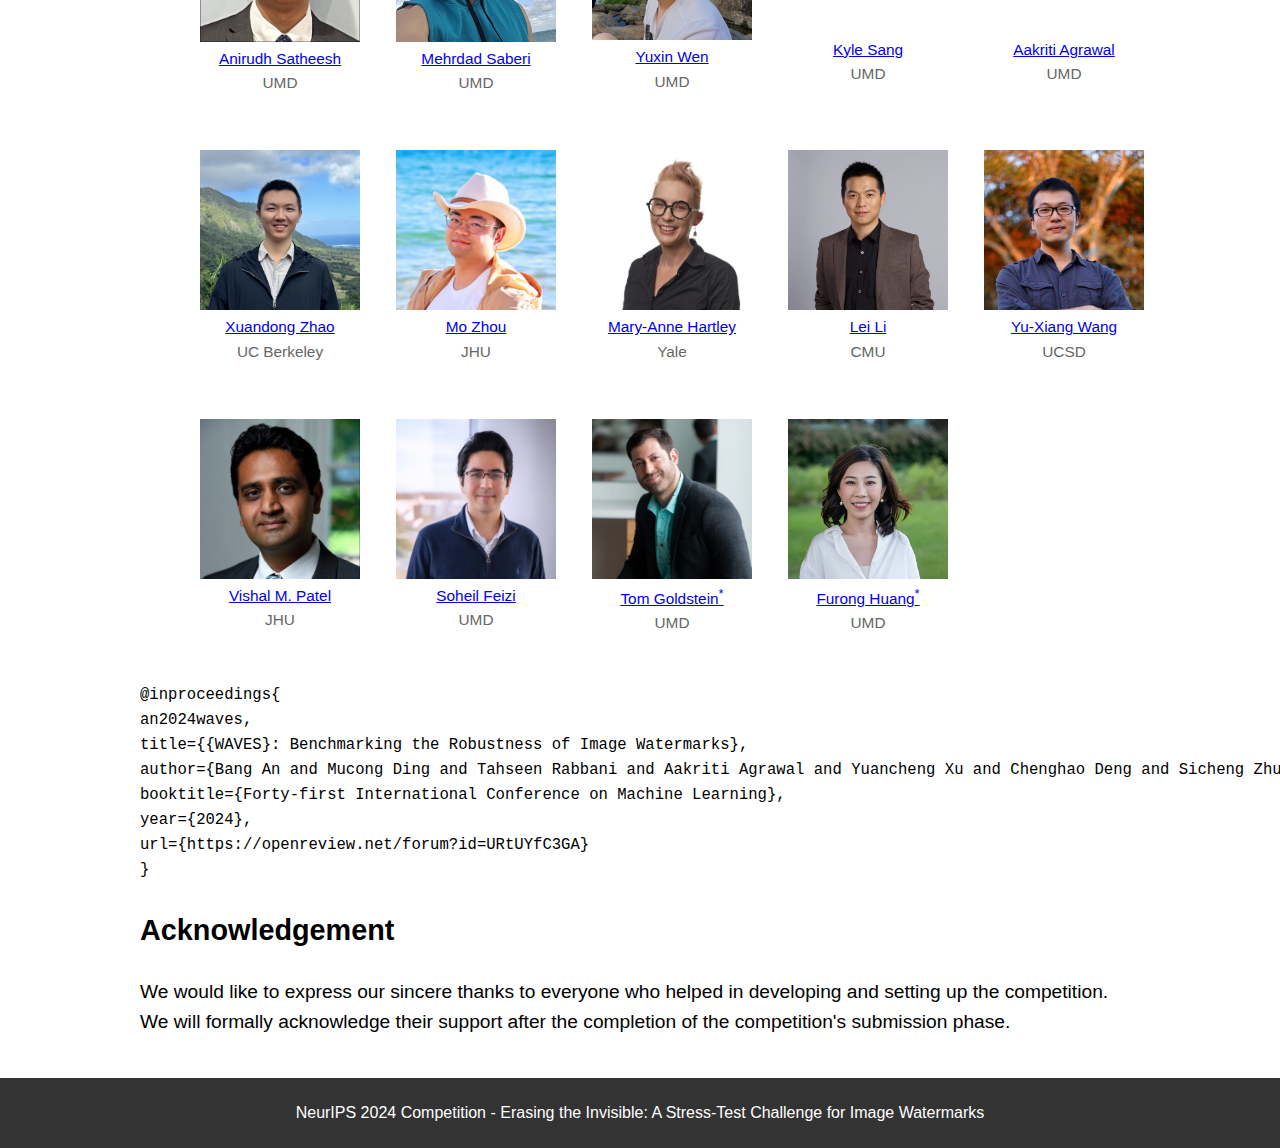
==== commit 0b8ec07c: "ddl" ====
--- a/index.html
+++ b/index.html
@@ -68,7 +68,7 @@
         <li><b>July 31 - Sep 15:</b> Warm-up phase</li>
         <li><b>Sep 16 - <del>Nov 5</del> Nov 7:</b>:</b> Submission phase</li>
         <li><b><del>Nov 5</del> Nov 7:</b> Registration closes, submission closes</li>
-        <li><b>Nov 20:</b> Winning team announcement</li>
+        <li><b>Nov 22:</b> Winning team announcement</li>
         <li><b>Dec 15:</b> Workshop day at NeurIPS'24</li>
     </ul>
     <h2>Rules</h2>
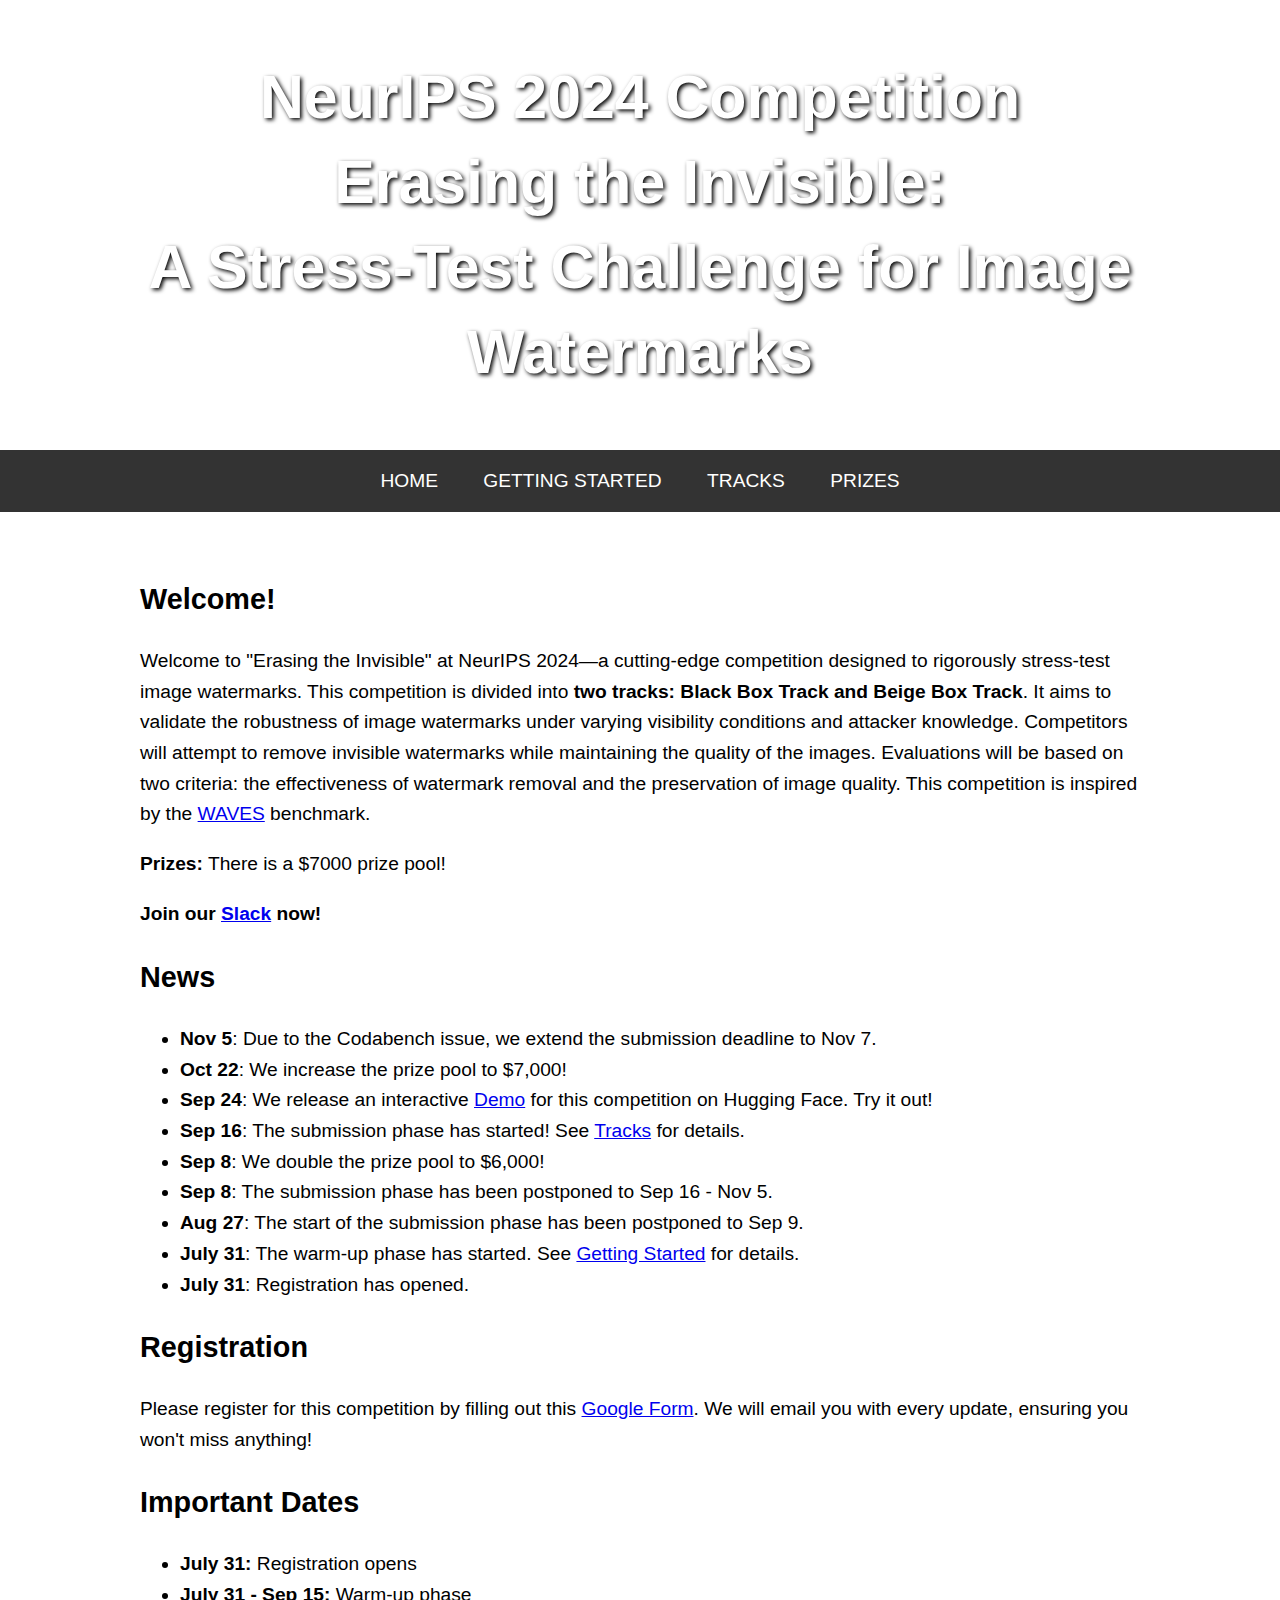
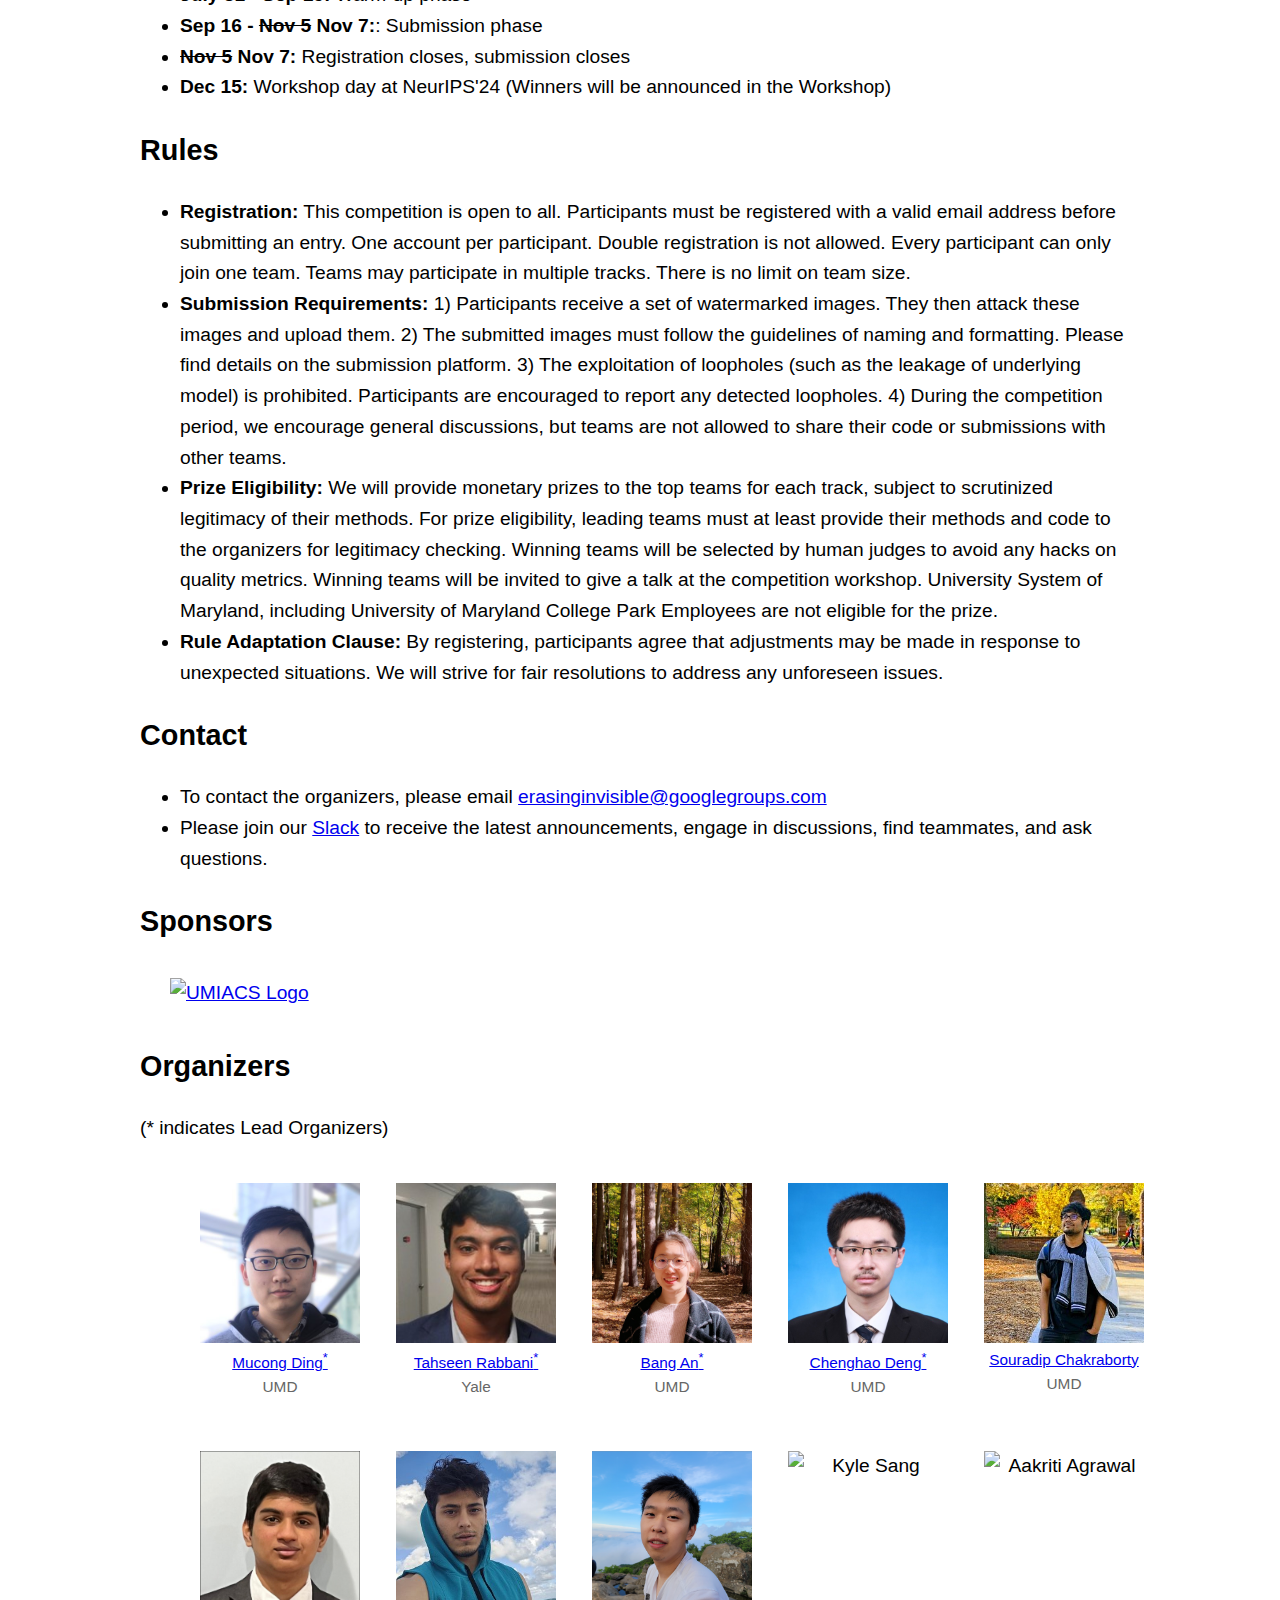
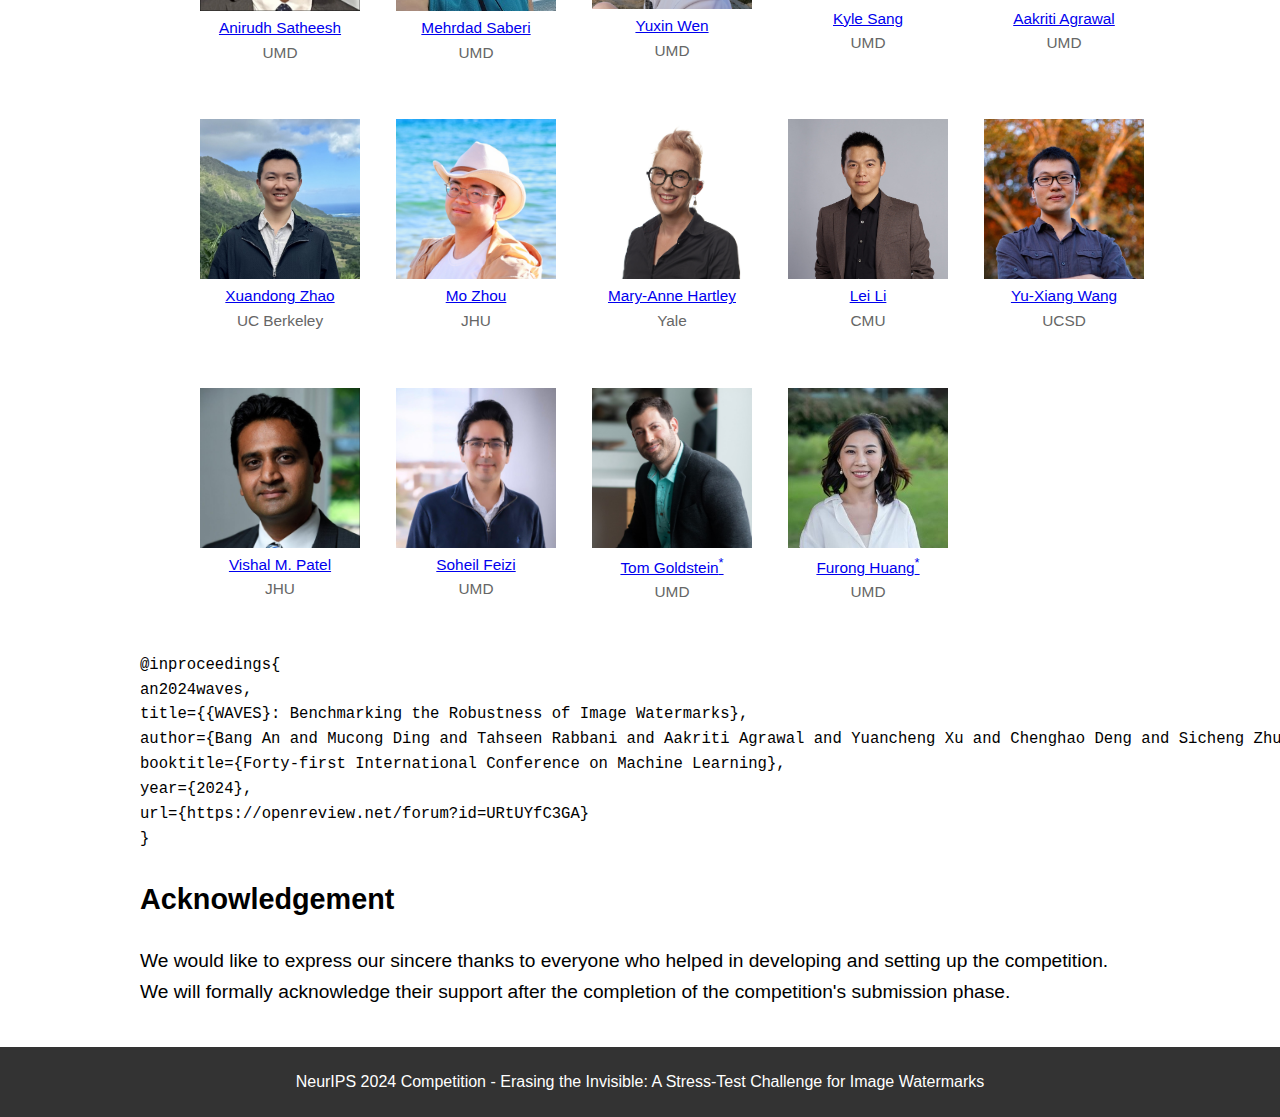
==== commit 46563a41: "ddl" ====
--- a/index.html
+++ b/index.html
@@ -68,8 +68,7 @@
         <li><b>July 31 - Sep 15:</b> Warm-up phase</li>
         <li><b>Sep 16 - <del>Nov 5</del> Nov 7:</b>:</b> Submission phase</li>
         <li><b><del>Nov 5</del> Nov 7:</b> Registration closes, submission closes</li>
-        <li><b>Nov 22:</b> Winning team announcement</li>
-        <li><b>Dec 15:</b> Workshop day at NeurIPS'24</li>
+        <li><b>Dec 15:</b> Workshop day at NeurIPS'24 (Winners will be announced in the Workshop)</li>
     </ul>
     <h2>Rules</h2>
     <ul>
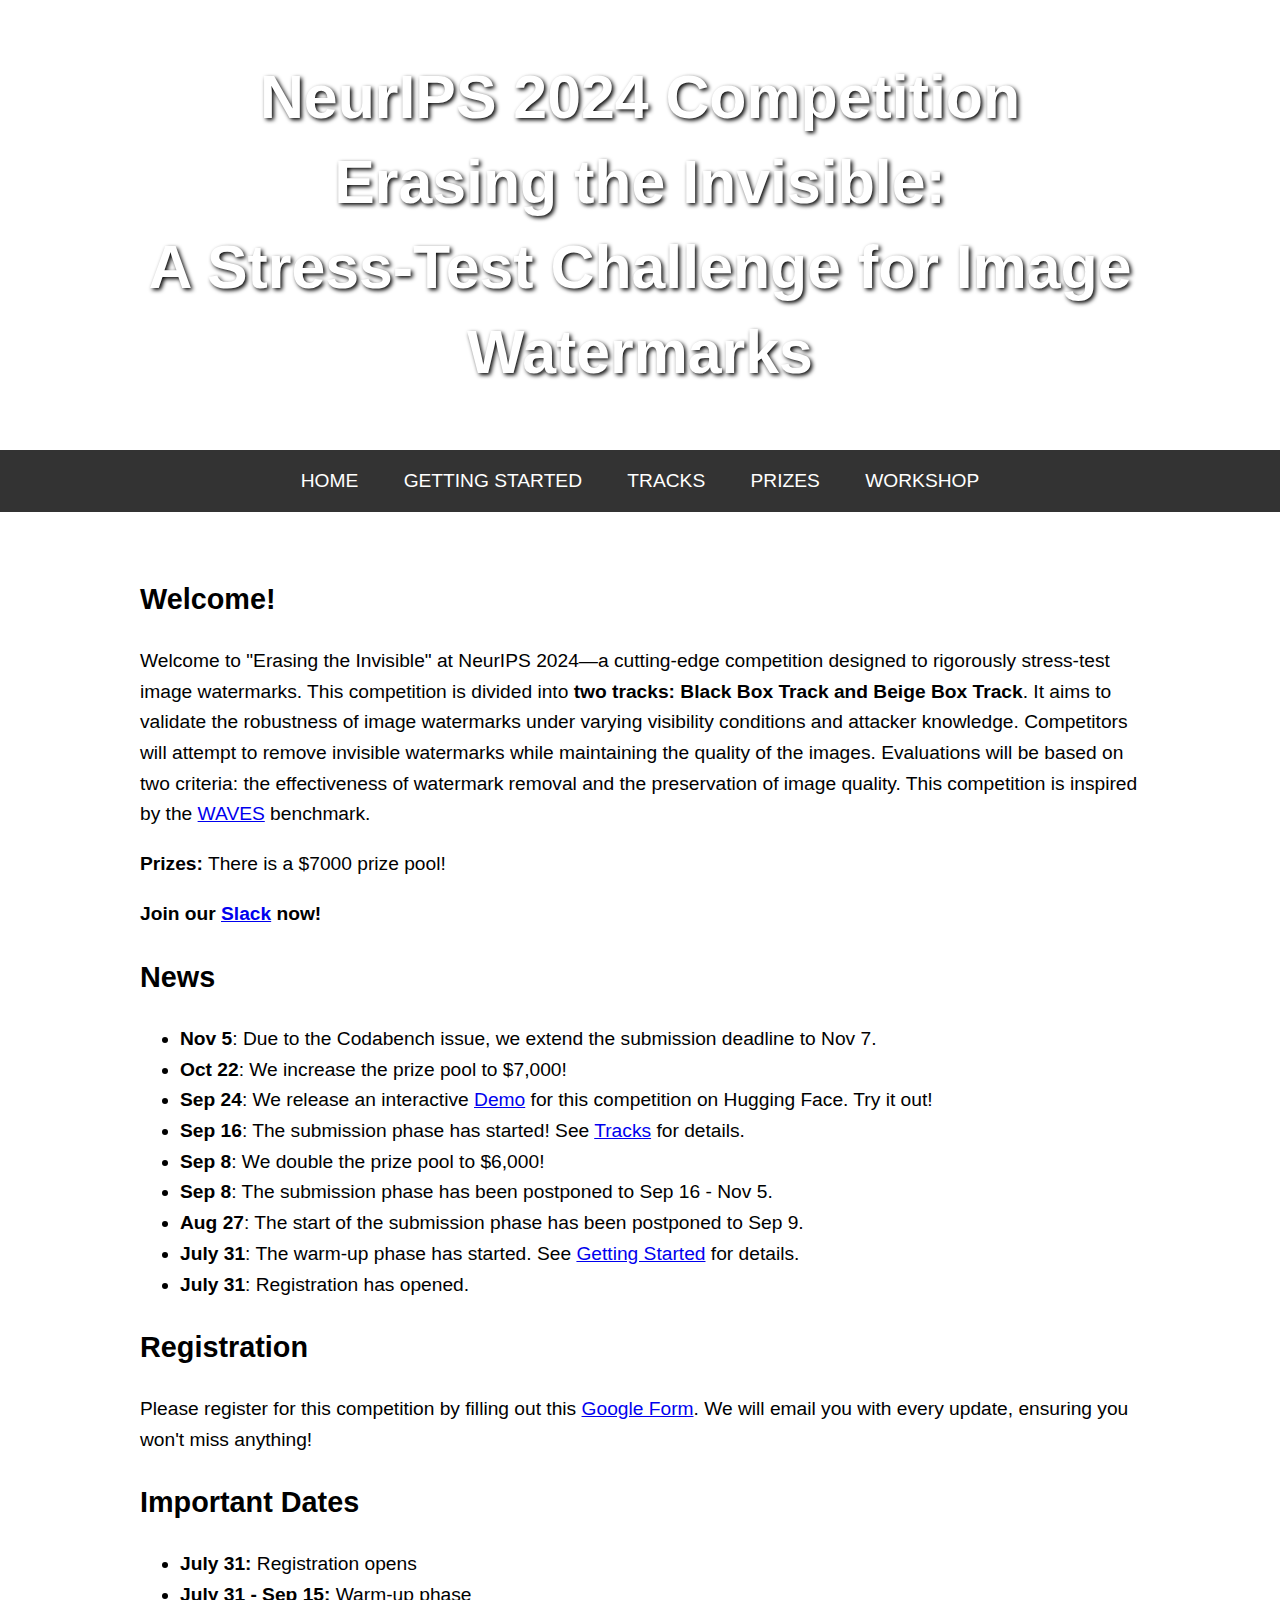
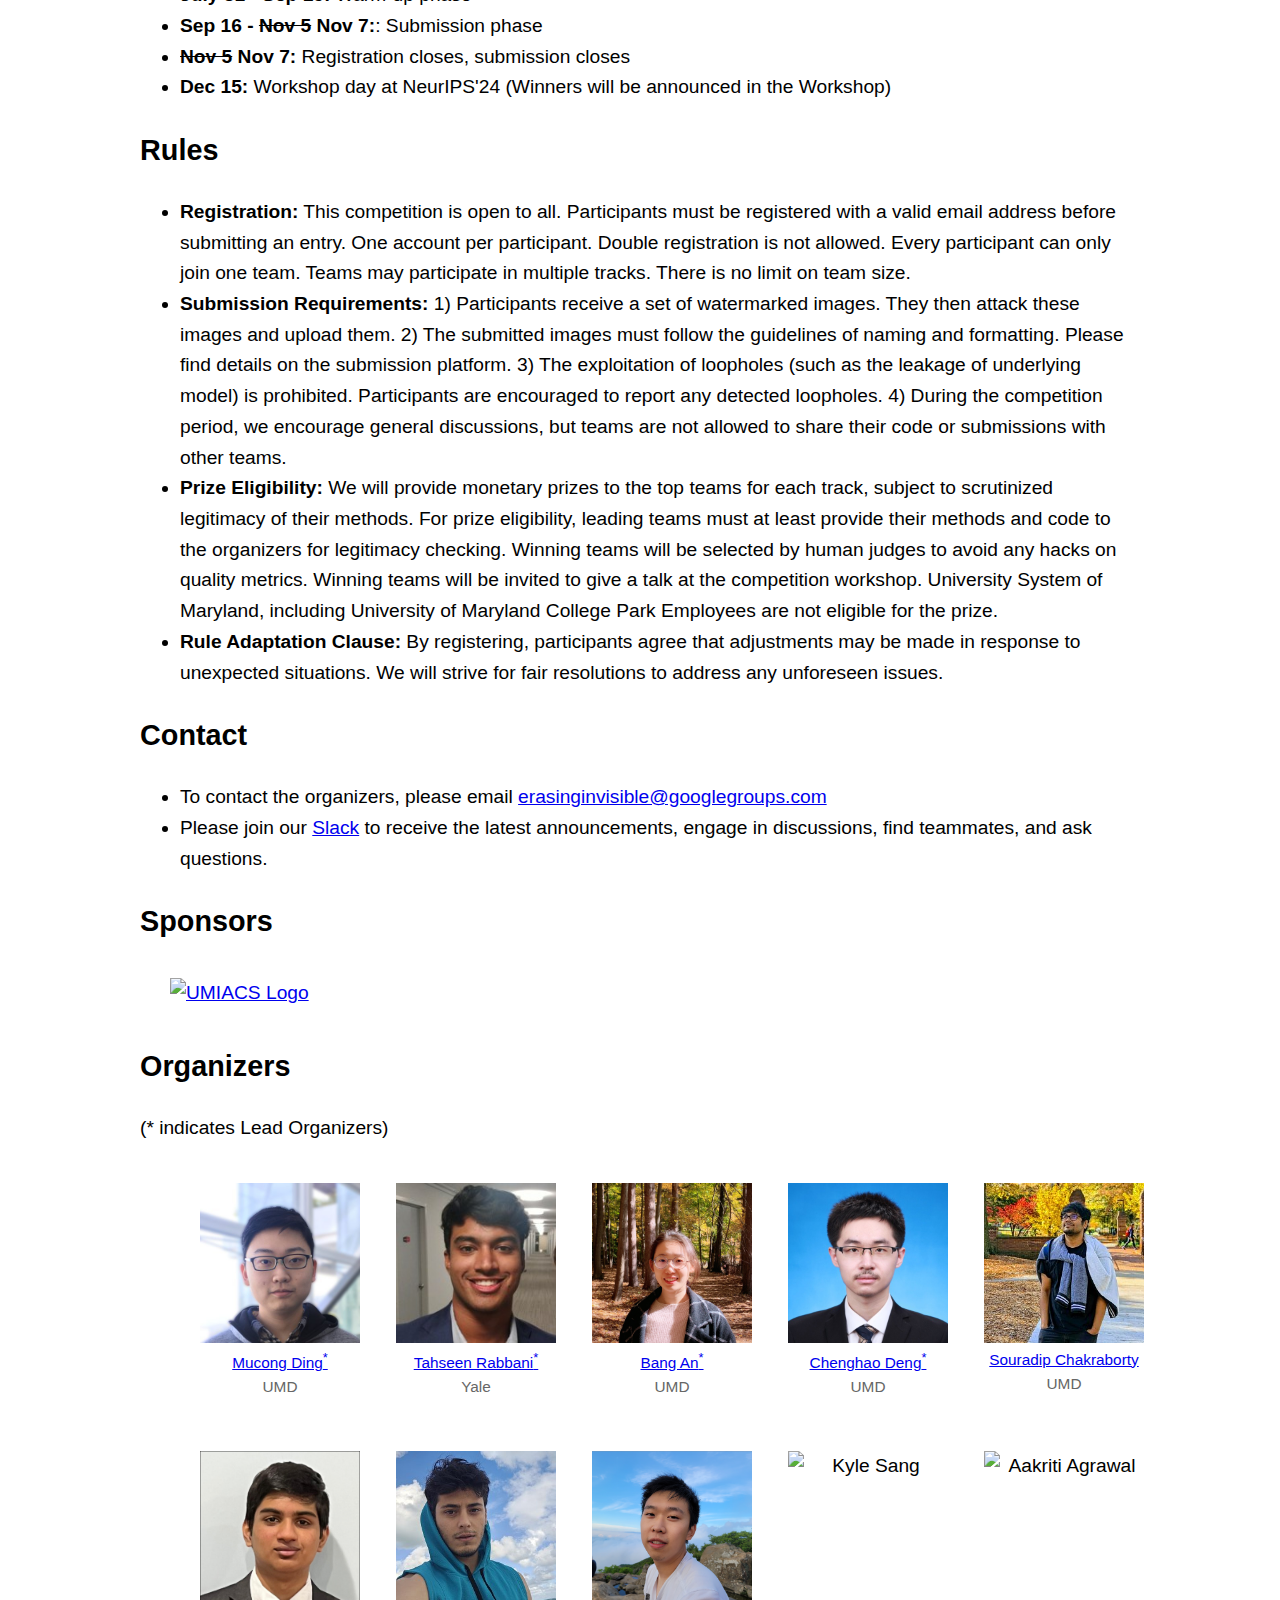
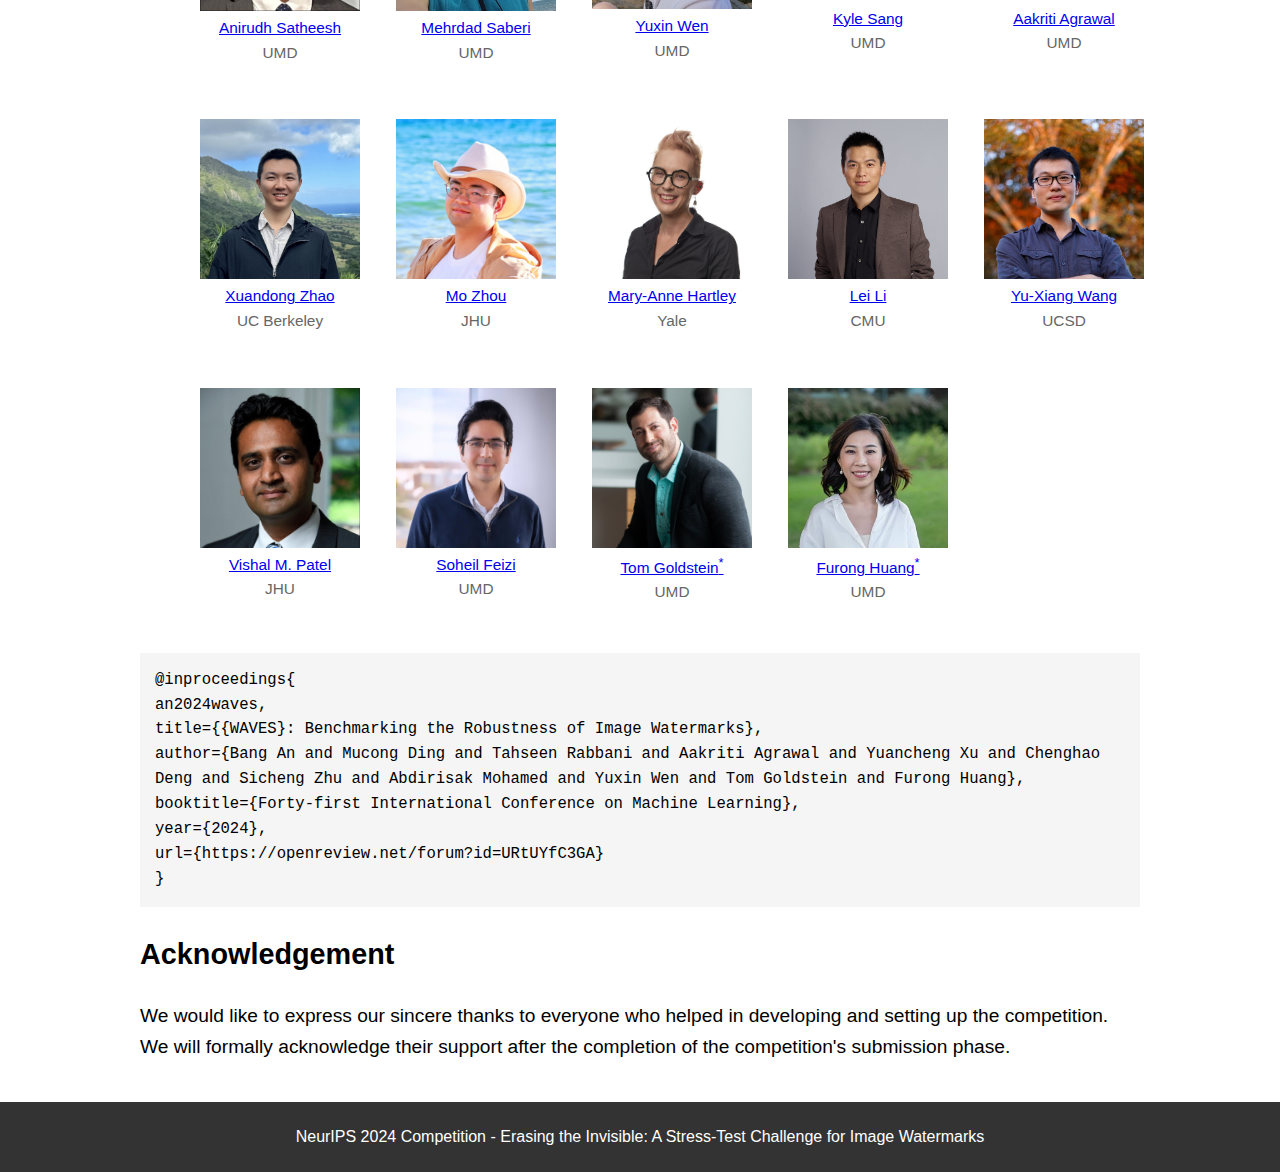
==== commit 36096f83: "workshop" ====
--- a/index.html
+++ b/index.html
@@ -18,7 +18,7 @@
     <a href="tracks.html">TRACKS</a>
     <a href="prizes.html">PRIZES</a>
     <!--    <a href="leaderboards.html">LEADERBOARDS</a>-->
-    <!--    <a href="workshop.html">WORKSHOP</a>-->
+    <a href="workshop.html">WORKSHOP</a>
     <!--    <a href="faq.html">FAQ</a>-->
 </div>
 <div class="content">
--- a/style.css
+++ b/style.css
@@ -108,6 +108,16 @@
     padding: 5px; /* Padding around the caption text */
 }
 
+pre {
+        background-color: #f5f5f5;
+        padding: 15px;
+        font-family: monospace;
+        white-space: pre-wrap;
+    }
+    code {
+        color: black;
+    }
+
 
 /* Medium Screen Devices: Tablets in Landscape Mode */
 @media (min-width: 768px) and (max-width: 1024px) {
@@ -203,4 +213,40 @@
     .content {
         padding: 8px 15px;
     }
-}+}
+table {
+    width: 80%; /* Table takes the full width of the container */
+    border-collapse: collapse; /* Removes extra spacing between cells */
+    margin: 20px auto; /* Adds vertical spacing */
+    font-size: 0.8em; /* Matches your content font size */
+    text-align: left; /* Align text to the left for readability */
+    box-shadow: 0 4px 8px rgba(0, 0, 0, 0.1); /* Adds a subtle shadow */
+}
+
+th, td {
+    padding: 12px 15px; /* Adds spacing inside cells */
+    border: 1px solid #ddd; /* Adds light borders between cells */
+}
+
+th {
+    background-color: #f4f4f4; /* Light gray background for header */
+    font-weight: bold; /* Bold text for header */
+}
+
+tr:nth-child(even) {
+    background-color: #f9f9f9; /* Zebra striping for alternate rows */
+}
+
+tr:hover {
+    background-color: #f1f1f1; /* Subtle hover effect */
+}
+
+/* Responsive design for smaller devices */
+@media (max-width: 768px) {
+    table {
+        font-size: 1em; /* Adjust font size for smaller screens */
+    }
+    th, td {
+        padding: 10px; /* Smaller padding */
+    }
+}
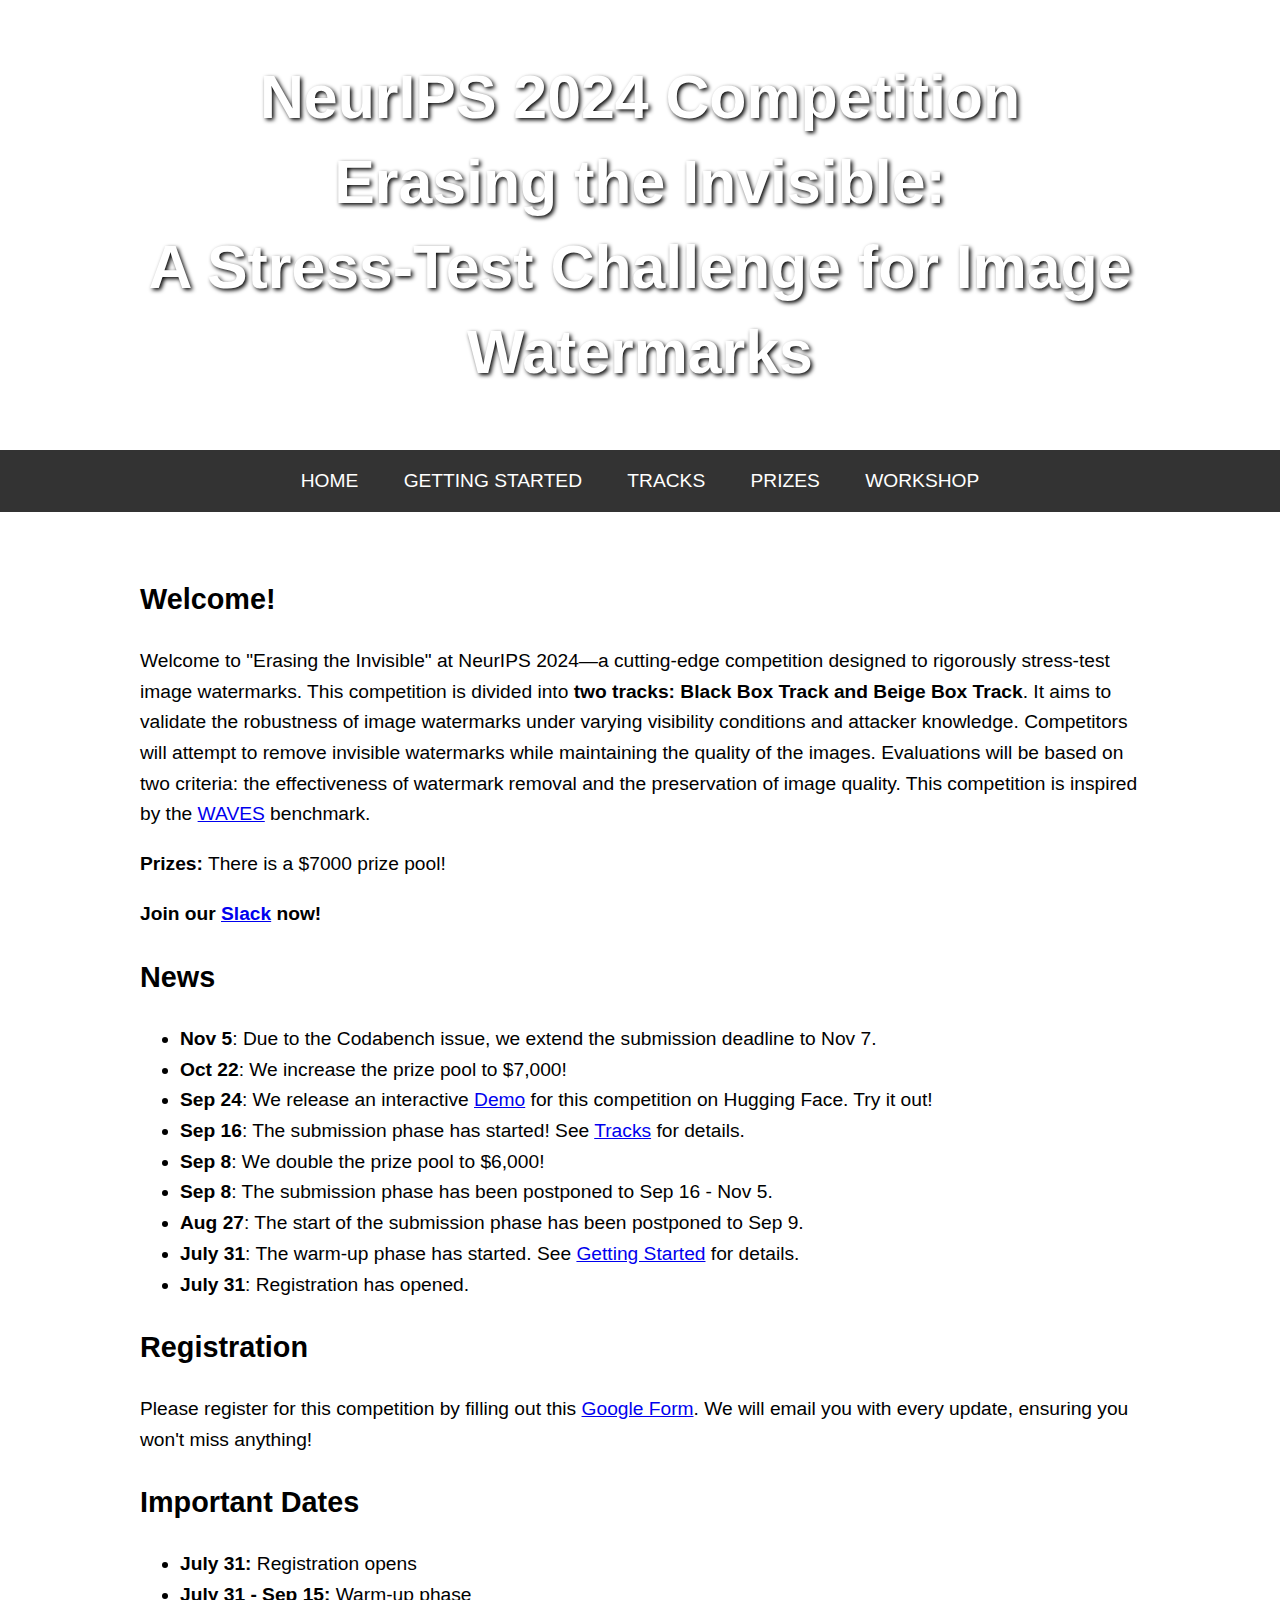
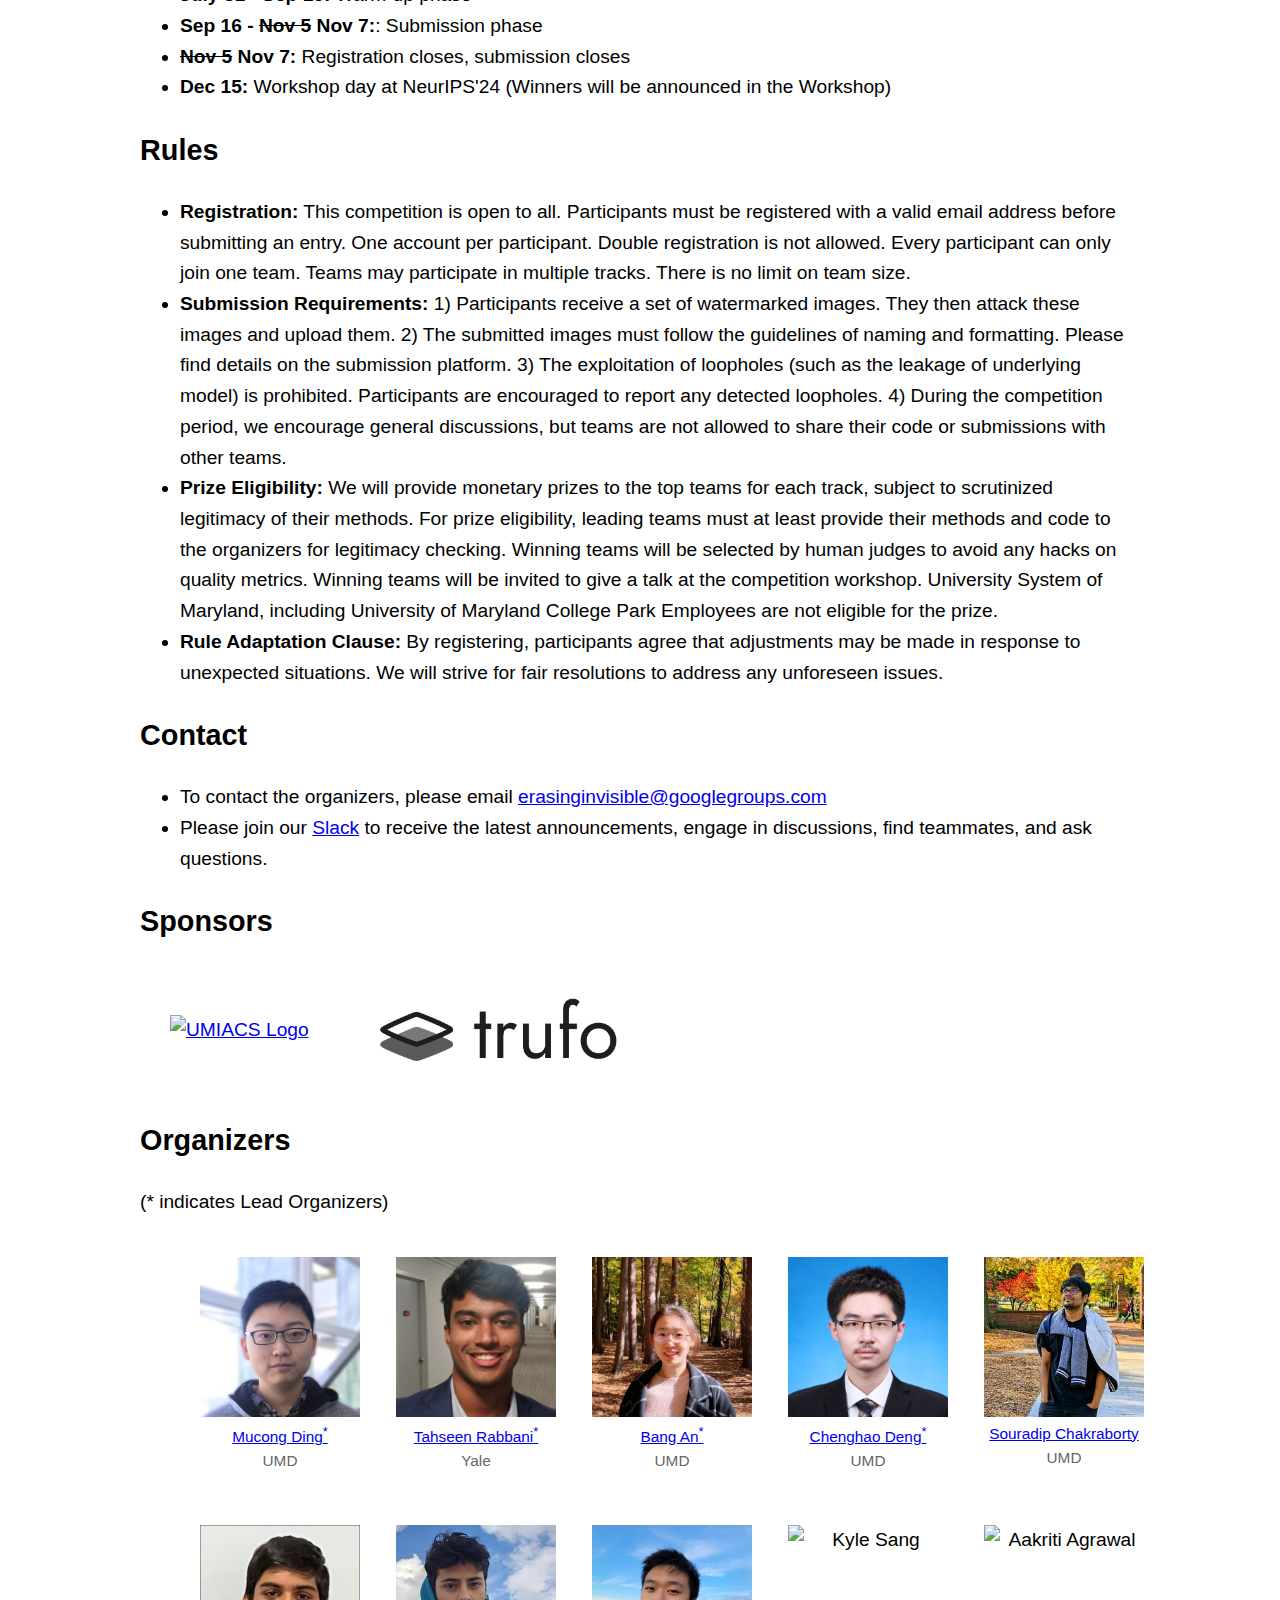
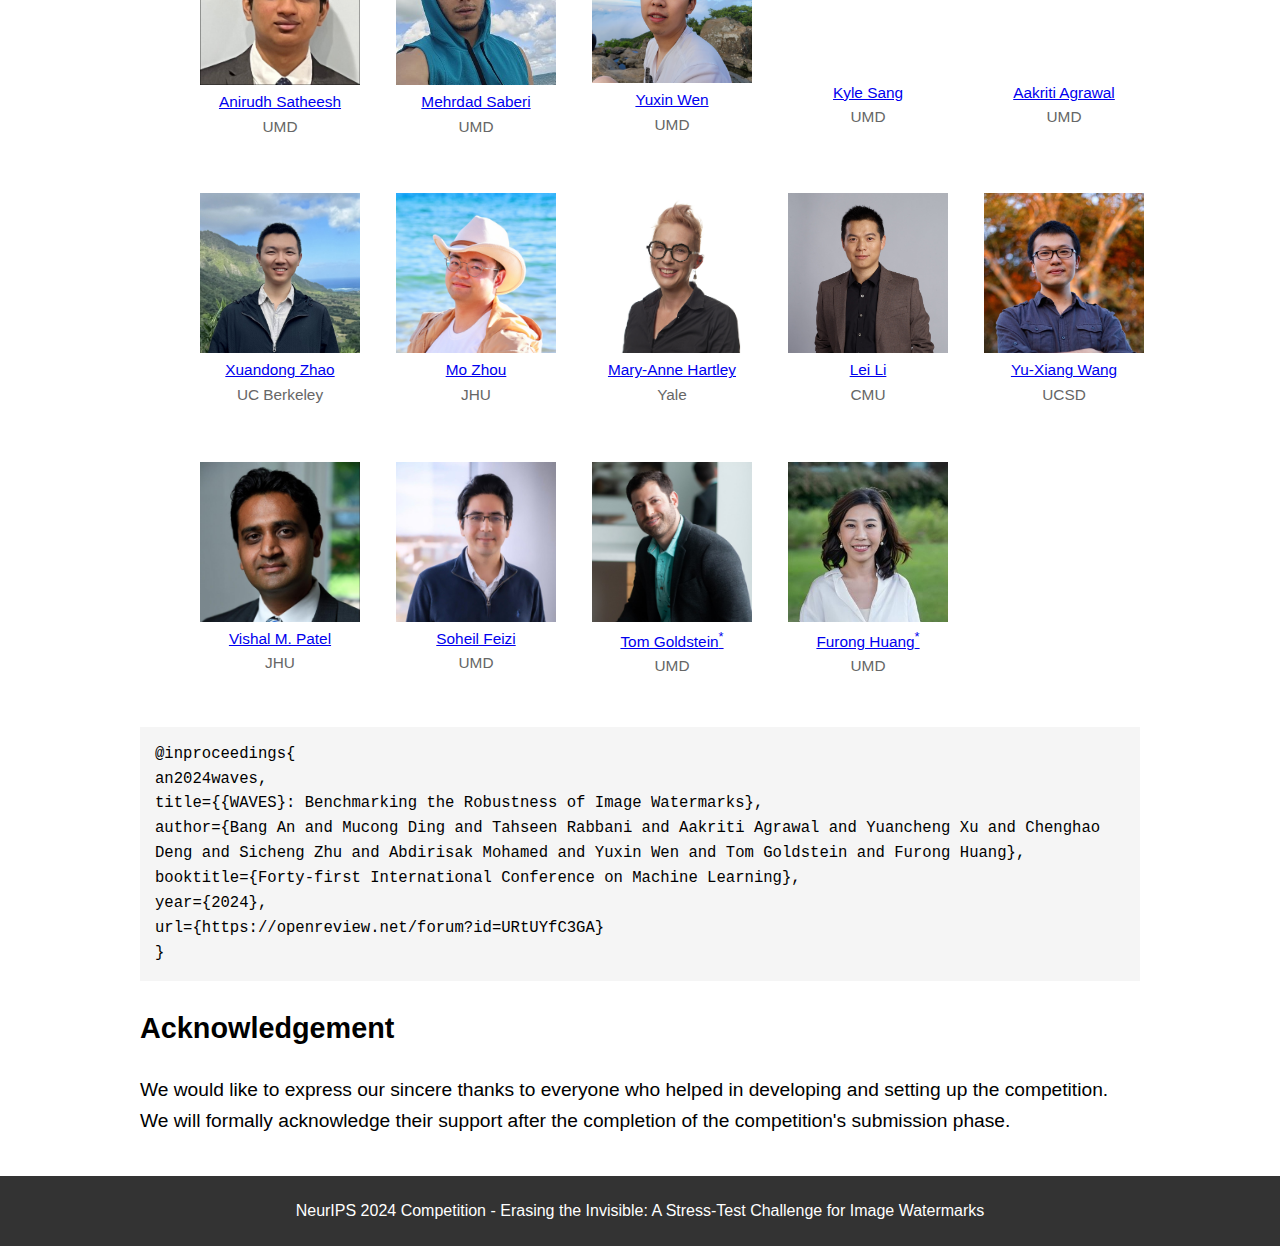
==== commit 4b8044d5: "trufo" ====
--- a/index.html
+++ b/index.html
@@ -123,9 +123,9 @@
         <a href="https://www.umiacs.umd.edu/" target="_blank">
             <img src="assets/umiacs-building-logo.png" alt="UMIACS Logo" title="UMIACS">
         </a>
-        <!--        <a href="http://sponsor2.com" target="_blank">-->
-        <!--            <img src="images/sponsors/sponsor2.png" alt="Sponsor 2 Logo" title="Sponsor 2">-->
-        <!--        </a>-->
+        <a href="https://trufo.ai/" target="_blank">
+            <img src="assets/trufo_black_on_transparent.png" alt="Trufo Logo" title="Trufo">
+        </a>
         <!-- Add more sponsors as needed -->
     </div>
     <h2>Organizers</h2>
